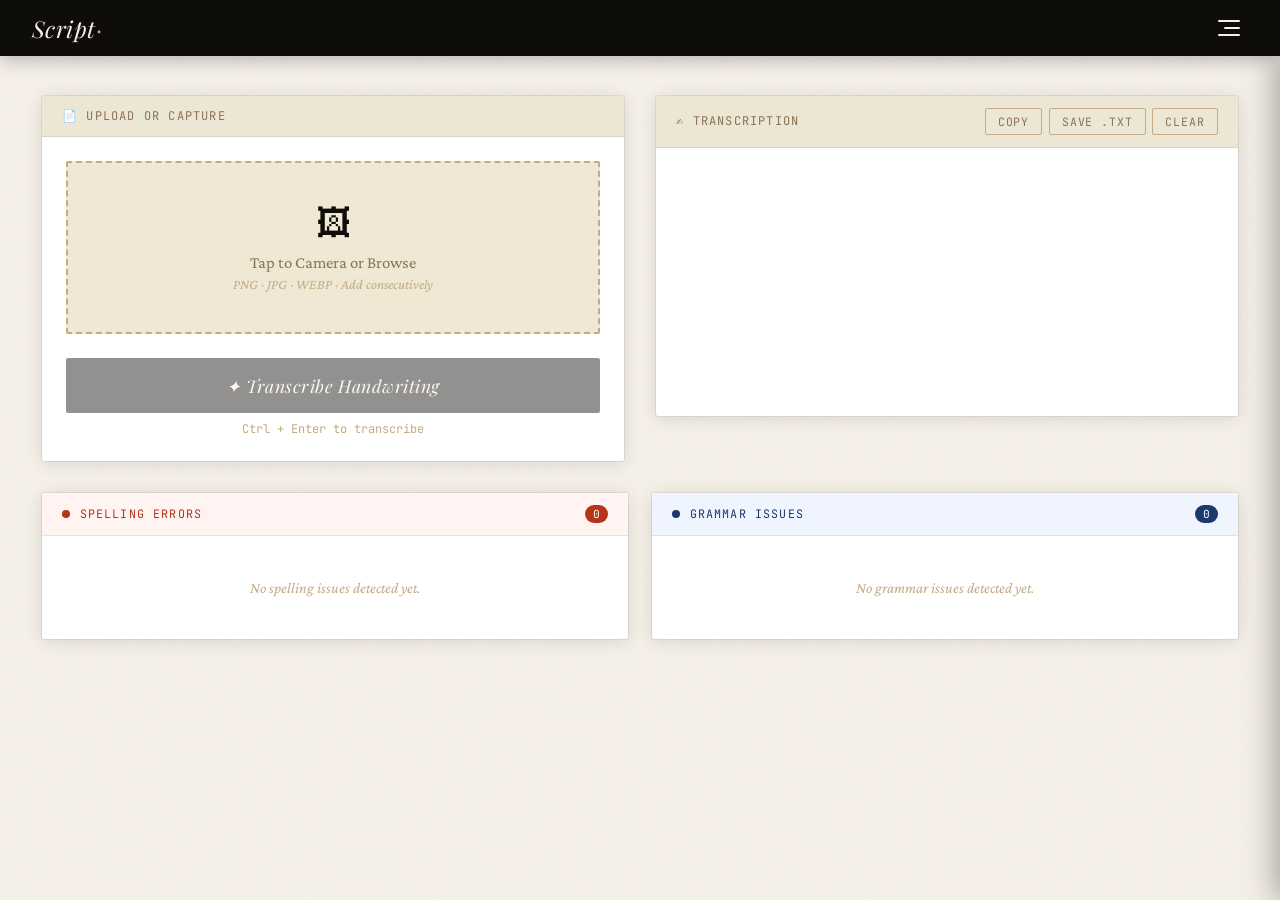
==== index.html @ 45ab7594 "caemme multiple" ====
<!DOCTYPE html>
<html lang="en">

<head>
  <meta charset="UTF-8">
  <meta name="viewport" content="width=device-width, initial-scale=1.0">
  <title>Script — Handwriting Transcriber</title>
  <link rel="preconnect" href="https://fonts.googleapis.com">
  <link
    href="https://fonts.googleapis.com/css2?family=Playfair+Display:ital,wght@0,400;0,700;1,400&family=Crimson+Pro:ital,wght@0,300;0,400;0,600;1,300;1,400&family=JetBrains+Mono:wght@400;500&display=swap"
    rel="stylesheet">
  <link rel="stylesheet" href="https://cdnjs.cloudflare.com/ajax/libs/cropperjs/1.6.1/cropper.min.css" />
  <style>
    :root {
      --ink: #0f0d0a;
      --paper: #f5f0e8;
      --paper-dark: #ece6d5;
      --sepia: #8b7355;
      --sepia-light: #c4aa85;
      --sepia-faint: #f0e8d5;
      --red-pen: #b5341a;
      --green-pen: #2a6b3f;
      --blue-pen: #1a3a6b;
      --shadow: rgba(15, 13, 10, 0.12);
      --sidebar-w: 380px;
    }

    * {
      margin: 0;
      padding: 0;
      box-sizing: border-box;
    }

    body {
      font-family: 'Crimson Pro', Georgia, serif;
      background: var(--paper);
      color: var(--ink);
      min-height: 100vh;
      overflow-x: hidden;
    }

    body::before {
      content: '';
      position: fixed;
      inset: 0;
      background-image: url("data:image/svg+xml,%3Csvg viewBox='0 0 200 200' xmlns='http://www.w3.org/2000/svg'%3E%3Cfilter id='n'%3E%3CfeTurbulence type='fractalNoise' baseFrequency='0.85' numOctaves='4' stitchTiles='stitch'/%3E%3C/filter%3E%3Crect width='100%25' height='100%25' filter='url(%23n)' opacity='0.035'/%3E%3C/svg%3E");
      pointer-events: none;
      z-index: 0;
      opacity: 0.7;
    }

    /* HEADER */
    header {
      position: sticky;
      top: 0;
      z-index: 100;
      background: var(--ink);
      color: var(--paper);
      padding: 0 2rem;
      height: 56px;
      display: flex;
      align-items: center;
      justify-content: space-between;
      box-shadow: 0 2px 20px rgba(0, 0, 0, 0.3);
    }

    .logo {
      font-family: 'Playfair Display', serif;
      font-size: 1.45rem;
      letter-spacing: 0.02em;
      font-style: italic;
    }

    .logo span {
      color: var(--sepia-light);
      font-style: normal;
    }

    #menu-btn {
      background: none;
      border: none;
      cursor: pointer;
      padding: 8px;
      display: flex;
      flex-direction: column;
      gap: 5px;
      align-items: flex-end;
    }

    #menu-btn span {
      display: block;
      height: 2px;
      background: var(--paper);
      transition: all 0.3s ease;
      border-radius: 2px;
    }

    #menu-btn span:nth-child(1) {
      width: 22px;
    }

    #menu-btn span:nth-child(2) {
      width: 16px;
    }

    #menu-btn span:nth-child(3) {
      width: 22px;
    }

    #menu-btn:hover span {
      background: var(--sepia-light);
    }

    #menu-btn.open span:nth-child(1) {
      transform: translateY(7px) rotate(45deg);
      width: 22px;
    }

    #menu-btn.open span:nth-child(2) {
      opacity: 0;
      transform: scaleX(0);
    }

    #menu-btn.open span:nth-child(3) {
      transform: translateY(-7px) rotate(-45deg);
    }

    /* SETTINGS PANEL */
    #settings-panel {
      position: fixed;
      top: 56px;
      right: 0;
      width: var(--sidebar-w);
      height: calc(100vh - 56px);
      background: var(--ink);
      color: var(--paper);
      transform: translateX(100%);
      transition: transform 0.35s cubic-bezier(0.16, 1, 0.3, 1);
      z-index: 99;
      overflow-y: auto;
      padding: 2rem;
      box-shadow: -4px 0 30px rgba(0, 0, 0, 0.35);
    }

    #settings-panel.open {
      transform: translateX(0);
    }

    .settings-title {
      font-family: 'Playfair Display', serif;
      font-size: 1.25rem;
      margin-bottom: 2rem;
      border-bottom: 1px solid #333;
      padding-bottom: 1rem;
      color: var(--sepia-light);
      letter-spacing: 0.03em;
    }

    .setting-group {
      margin-bottom: 1.8rem;
    }

    .setting-label {
      font-size: 0.75rem;
      text-transform: uppercase;
      letter-spacing: 0.12em;
      color: var(--sepia-light);
      margin-bottom: 0.5rem;
      display: block;
      font-family: 'JetBrains Mono', monospace;
    }

    .setting-input,
    .setting-select {
      width: 100%;
      background: #1c1a16;
      border: 1px solid #3a3530;
      color: var(--paper);
      padding: 0.7rem 0.9rem;
      border-radius: 4px;
      outline: none;
      transition: border-color 0.2s;
    }

    .setting-input {
      font-family: 'JetBrains Mono', monospace;
      font-size: 0.82rem;
    }

    .setting-select {
      font-family: 'Crimson Pro', serif;
      font-size: 1rem;
      cursor: pointer;
      appearance: none;
      background-image: url("data:image/svg+xml,%3Csvg xmlns='http://www.w3.org/2000/svg' width='12' height='8' viewBox='0 0 12 8'%3E%3Cpath d='M1 1l5 5 5-5' stroke='%23c4aa85' stroke-width='1.5' fill='none' stroke-linecap='round'/%3E%3C/svg%3E");
      background-repeat: no-repeat;
      background-position: right 12px center;
    }

    .setting-input:focus,
    .setting-select:focus {
      border-color: var(--sepia-light);
    }

    .api-key-wrap {
      position: relative;
    }

    .eye-btn {
      position: absolute;
      right: 10px;
      top: 50%;
      transform: translateY(-50%);
      background: none;
      border: none;
      cursor: pointer;
      color: var(--sepia-light);
      font-size: 0.88rem;
      line-height: 1;
    }

    .toggle-row {
      display: flex;
      align-items: center;
      justify-content: space-between;
      margin-bottom: 0.7rem;
    }

    .toggle-row:last-child {
      margin-bottom: 0;
    }

    .toggle-desc {
      font-size: 0.95rem;
      color: #bbb;
    }

    .toggle {
      position: relative;
      width: 44px;
      height: 24px;
      flex-shrink: 0;
    }

    .toggle input {
      opacity: 0;
      width: 0;
      height: 0;
    }

    .toggle-slider {
      position: absolute;
      inset: 0;
      background: #333;
      border-radius: 24px;
      cursor: pointer;
      transition: background 0.3s;
    }

    .toggle-slider::before {
      content: '';
      position: absolute;
      width: 18px;
      height: 18px;
      background: white;
      border-radius: 50%;
      top: 3px;
      left: 3px;
      transition: transform 0.3s;
    }

    .toggle input:checked+.toggle-slider {
      background: var(--sepia);
    }

    .toggle input:checked+.toggle-slider::before {
      transform: translateX(20px);
    }

    .save-btn {
      width: 100%;
      padding: 0.9rem;
      background: var(--sepia);
      color: var(--paper);
      border: none;
      font-family: 'Playfair Display', serif;
      font-size: 1.05rem;
      cursor: pointer;
      border-radius: 4px;
      transition: all 0.2s;
      margin-top: 1rem;
      letter-spacing: 0.03em;
    }

    .save-btn:hover {
      background: var(--sepia-light);
      color: var(--ink);
    }

    .save-btn:active {
      transform: scale(0.98);
    }

    .settings-divider {
      border: none;
      border-top: 1px solid #2a2825;
      margin: 1.5rem 0;
    }

    .settings-section-label {
      font-family: 'JetBrains Mono', monospace;
      font-size: 0.7rem;
      text-transform: uppercase;
      letter-spacing: 0.14em;
      color: #666;
      margin-bottom: 1rem;
    }

    /* OVERLAY */
    #overlay {
      display: none;
      position: fixed;
      inset: 0;
      background: rgba(0, 0, 0, 0.35);
      z-index: 98;
      backdrop-filter: blur(2px);
    }

    #overlay.show {
      display: block;
    }

    /* MAIN */
    main {
      max-width: 1260px;
      margin: 0 auto;
      padding: 2.5rem 2rem;
      position: relative;
      z-index: 1;
    }

    .app-grid {
      display: grid;
      grid-template-columns: 1fr 1fr;
      gap: 2rem;
    }

    @media (max-width: 860px) {
      .app-grid {
        grid-template-columns: 1fr;
      }
    }

    /* PANEL */
    .panel {
      background: white;
      border-radius: 2px;
      box-shadow: 0 2px 18px var(--shadow), 0 0 0 1px rgba(0, 0, 0, 0.07);
    }

    .panel-head {
      background: var(--paper-dark);
      padding: 0.75rem 1.25rem;
      display: flex;
      align-items: center;
      justify-content: space-between;
      border-bottom: 1px solid rgba(0, 0, 0, 0.08);
      flex-wrap: wrap;
      gap: 0.5rem;
    }

    .panel-title {
      font-family: 'JetBrains Mono', monospace;
      font-size: 0.75rem;
      text-transform: uppercase;
      letter-spacing: 0.1em;
      color: var(--sepia);
    }

    .panel-body {
      padding: 1.5rem;
    }

    /* UPLOAD ZONE */
    .upload-zone {
      border: 2px dashed var(--sepia-light);
      border-radius: 2px;
      padding: 2.5rem 1.5rem;
      text-align: center;
      cursor: pointer;
      transition: all 0.25s;
      background: var(--sepia-faint);
      position: relative;
    }

    .upload-zone:hover,
    .upload-zone.drag-over {
      border-color: var(--sepia);
      background: #e8dfc8;
    }

    .upload-zone input[type="file"] {
      position: absolute;
      inset: 0;
      opacity: 0;
      cursor: pointer;
      width: 100%;
      height: 100%;
    }

    .upload-icon {
      font-size: 2.2rem;
      margin-bottom: 0.6rem;
      display: block;
    }

    .upload-text {
      font-size: 1.05rem;
      color: var(--sepia);
      margin-bottom: 0.25rem;
    }

    .upload-sub {
      font-size: 0.88rem;
      color: var(--sepia-light);
      font-style: italic;
    }

    .or-divider {
      display: flex;
      align-items: center;
      gap: 1rem;
      margin: 1.2rem 0;
      color: var(--sepia-light);
      font-style: italic;
      font-size: 0.95rem;
    }

    .or-divider::before,
    .or-divider::after {
      content: '';
      flex: 1;
      height: 1px;
      background: var(--sepia-light);
      opacity: 0.4;
    }

    #snap-canvas {
      display: none;
    }

    /* PREVIEW GALLERY */
    #preview-gallery {
      display: grid;
      grid-template-columns: repeat(auto-fill, minmax(140px, 1fr));
      gap: 1rem;
      margin-top: 1.2rem;
      display: none;
    }

    #preview-gallery.show {
      display: grid;
    }

    .preview-item {
      position: relative;
      background: var(--sepia-faint);
      border: 1px solid var(--sepia-light);
      border-radius: 4px;
      padding: 4px;
      box-shadow: 0 2px 8px var(--shadow);
      aspect-ratio: 1;
      display: flex;
      align-items: center;
      justify-content: center;
      overflow: hidden;
    }

    .preview-item img {
      width: 100%;
      height: 100%;
      object-fit: cover;
      border-radius: 2px;
    }

    .remove-img-btn {
      position: absolute;
      top: -8px;
      right: -8px;
      width: 24px;
      height: 24px;
      background: var(--red-pen);
      color: white;
      border: none;
      border-radius: 50%;
      cursor: pointer;
      display: flex;
      align-items: center;
      justify-content: center;
      font-size: 14px;
      box-shadow: 0 2px 6px rgba(0, 0, 0, 0.3);
      z-index: 2;
      transition: transform 0.2s;
    }

    .remove-img-btn:hover {
      transform: scale(1.1);
      background: #d44;
    }

    .preview-actions {
      display: flex;
      gap: 0.6rem;
      margin-top: 1rem;
      justify-content: center;
    }

    /* STATUS */
    #status-bar {
      display: none;
      margin-top: 1rem;
      padding: 0.7rem 1rem;
      border-radius: 2px;
      font-family: 'JetBrains Mono', monospace;
      font-size: 0.8rem;
      align-items: center;
      gap: 0.6rem;
    }

    #status-bar.show {
      display: flex;
    }

    #status-bar.error {
      background: #fff0ed;
      color: var(--red-pen);
      border: 1px solid #f5c6bc;
    }

    #status-bar.success {
      background: #edfaf2;
      color: var(--green-pen);
      border: 1px solid #b5dfc5;
    }

    #status-bar.loading {
      background: #faf7f0;
      color: var(--sepia);
      border: 1px solid var(--sepia-light);
    }

    /* TRANSCRIBE BTN */
    .transcribe-btn {
      width: 100%;
      margin-top: 1.5rem;
      padding: 1rem;
      background: var(--ink);
      color: var(--paper);
      border: none;
      font-family: 'Playfair Display', serif;
      font-size: 1.1rem;
      font-style: italic;
      cursor: pointer;
      border-radius: 2px;
      letter-spacing: 0.03em;
      transition: all 0.25s;
      position: relative;
      overflow: hidden;
    }

    .transcribe-btn::before {
      content: '';
      position: absolute;
      inset: 0;
      background: var(--sepia);
      transform: scaleX(0);
      transform-origin: left;
      transition: transform 0.3s ease;
    }

    .transcribe-btn:hover:not(:disabled)::before {
      transform: scaleX(1);
    }

    .transcribe-btn span {
      position: relative;
      z-index: 1;
    }

    .transcribe-btn:disabled {
      opacity: 0.45;
      cursor: not-allowed;
    }

    .shortcut-hint {
      font-size: 0.75rem;
      color: var(--sepia-light);
      text-align: center;
      margin-top: 0.5rem;
      font-family: 'JetBrains Mono', monospace;
      font-style: normal;
    }

    /* SPINNER */
    .spinner {
      display: inline-block;
      width: 15px;
      height: 15px;
      border: 2px solid rgba(255, 255, 255, 0.3);
      border-top-color: white;
      border-radius: 50%;
      animation: spin 0.7s linear infinite;
      vertical-align: middle;
      margin-right: 8px;
    }

    @keyframes spin {
      to {
        transform: rotate(360deg);
      }
    }

    /* OUTPUT */
    .output-toolbar {
      display: flex;
      gap: 0.4rem;
      flex-wrap: wrap;
    }

    .tool-btn {
      padding: 0.3rem 0.75rem;
      background: var(--paper-dark);
      color: var(--sepia);
      border: 1px solid var(--sepia-light);
      border-radius: 2px;
      font-family: 'JetBrains Mono', monospace;
      font-size: 0.72rem;
      cursor: pointer;
      transition: all 0.2s;
      text-transform: uppercase;
      letter-spacing: 0.08em;
    }

    .tool-btn:hover {
      background: var(--ink);
      color: var(--paper);
      border-color: var(--ink);
    }

    #transcription-out {
      min-height: 220px;
      font-family: Arial, sans-serif;
      font-size: 0.97rem;
      line-height: 1.6;
      color: #111;
      outline: none;
      border: 1px solid transparent;
      padding: 0.5rem;
      border-radius: 2px;
      transition: border-color 0.2s;
    }

    #transcription-out:focus {
      border-color: var(--sepia-light);
    }

    #transcription-out:empty::before {
      content: attr(data-placeholder);
      color: #aaa;
      font-style: italic;
      pointer-events: none;
      font-family: Arial, sans-serif;
    }

    #transcription-out p {
      margin: 0 0 1em 0;
      font-family: Arial, sans-serif;
      font-size: 0.97rem;
      line-height: 1.6;
      color: #111;
    }

    #transcription-out p:last-child {
      margin-bottom: 0;
    }

    /* ANALYSIS */
    .analysis-grid {
      display: grid;
      grid-template-columns: 1fr 1fr;
      gap: 1.5rem;
      margin-top: 2rem;
    }

    @media (max-width: 700px) {
      .analysis-grid {
        grid-template-columns: 1fr;
      }
    }

    .analysis-panel {
      background: white;
      border-radius: 2px;
      box-shadow: 0 2px 18px var(--shadow), 0 0 0 1px rgba(0, 0, 0, 0.07);
    }

    .analysis-head {
      padding: 0.75rem 1.25rem;
      display: flex;
      align-items: center;
      gap: 0.6rem;
      border-bottom: 1px solid rgba(0, 0, 0, 0.08);
    }

    .analysis-head.spelling {
      background: #fff4f2;
    }

    .analysis-head.grammar {
      background: #f0f4ff;
    }

    .analysis-dot {
      width: 8px;
      height: 8px;
      border-radius: 50%;
      flex-shrink: 0;
    }

    .spelling .analysis-dot {
      background: var(--red-pen);
    }

    .grammar .analysis-dot {
      background: var(--blue-pen);
    }

    .analysis-head-title {
      font-family: 'JetBrains Mono', monospace;
      font-size: 0.73rem;
      text-transform: uppercase;
      letter-spacing: 0.1em;
    }

    .spelling .analysis-head-title {
      color: var(--red-pen);
    }

    .grammar .analysis-head-title {
      color: var(--blue-pen);
    }

    .issue-count {
      margin-left: auto;
      font-family: 'JetBrains Mono', monospace;
      font-size: 0.7rem;
      padding: 2px 8px;
      border-radius: 20px;
    }

    .spelling .issue-count {
      background: var(--red-pen);
      color: white;
    }

    .grammar .issue-count {
      background: var(--blue-pen);
      color: white;
    }

    .analysis-body {
      padding: 1.2rem;
      min-height: 100px;
      max-height: 420px;
      overflow-y: auto;
    }

    .analysis-empty {
      font-style: italic;
      color: var(--sepia-light);
      font-size: 0.95rem;
      text-align: center;
      padding: 1.5rem 0;
    }

    .issue-item {
      padding: 0.85rem;
      margin-bottom: 0.7rem;
      border-radius: 2px;
      border-left: 3px solid;
      animation: fadeSlide 0.3s ease forwards;
      opacity: 0;
    }

    @keyframes fadeSlide {
      from {
        opacity: 0;
        transform: translateY(5px);
      }

      to {
        opacity: 1;
        transform: translateY(0);
      }
    }

    .issue-item:last-child {
      margin-bottom: 0;
    }

    .issue-item.spelling {
      background: #fff8f6;
      border-color: var(--red-pen);
    }

    .issue-item.grammar {
      background: #f4f8ff;
      border-color: var(--blue-pen);
    }

    .issue-word {
      font-family: 'JetBrains Mono', monospace;
      font-size: 0.84rem;
      margin-bottom: 0.35rem;
      display: flex;
      align-items: center;
      gap: 0.5rem;
      flex-wrap: wrap;
    }

    .wrong {
      text-decoration: line-through;
      color: var(--red-pen);
    }

    .right {
      color: var(--green-pen);
      font-weight: 600;
    }

    .arrow {
      color: var(--sepia-light);
    }

    .issue-explain {
      font-size: 0.9rem;
      color: #555;
      line-height: 1.55;
      font-style: italic;
    }

    /* SCROLLBAR */
    ::-webkit-scrollbar {
      width: 6px;
    }

    ::-webkit-scrollbar-track {
      background: var(--paper-dark);
    }

    ::-webkit-scrollbar-thumb {
      background: var(--sepia-light);
      border-radius: 3px;
    }

    /* CAM / MODALS / CROP */
    .cam-btn {
      width: 100%;
      padding: 0.9rem;
      background: var(--paper-dark);
      color: var(--ink);
      border: 1px solid var(--sepia-light);
      font-family: 'JetBrains Mono', monospace;
      font-size: 0.9rem;
      cursor: pointer;
      border-radius: 4px;
      transition: all 0.2s;
      display: flex;
      align-items: center;
      justify-content: center;
      gap: 0.5rem;
    }

    .cam-btn:hover {
      background: var(--sepia-faint);
    }

    .cam-btn.secondary {
      width: auto;
      padding: 0.5rem 1rem;
      font-size: 0.8rem;
      margin-top: 0;
    }

    .modal {
      display: none;
      position: fixed;
      inset: 0;
      background: rgba(0, 0, 0, 0.8);
      z-index: 1000;
      align-items: center;
      justify-content: center;
      padding: 2rem;
    }

    .modal.show {
      display: flex;
    }

    .modal-content {
      background: var(--paper);
      padding: 1.5rem;
      border-radius: 4px;
      max-width: 90vw;
      max-height: 90vh;
      display: flex;
      flex-direction: column;
      gap: 1rem;
      box-shadow: 0 10px 40px rgba(0,0,0,0.5);
    }

    .modal-head {
      font-family: 'Playfair Display', serif;
      font-size: 1.2rem;
      color: var(--ink);
    }

    .crop-container {
      max-width: 80vw;
      max-height: 60vh;
      background: var(--sepia-faint);
      display: flex;
      align-items: center;
      justify-content: center;
      overflow: hidden;
    }

    .crop-container img {
      max-width: 100%;
      max-height: 100%;
    }

    .modal-actions {
      display: flex;
      gap: 1rem;
      justify-content: flex-end;
      margin-top: 0.5rem;
    }

    .crop-btn-overlay {
      position: absolute;
      bottom: 4px;
      right: 4px;
      width: 28px;
      height: 28px;
      background: rgba(0, 0, 0, 0.6);
      color: white;
      border: none;
      border-radius: 4px;
      cursor: pointer;
      display: flex;
      align-items: center;
      justify-content: center;
      font-size: 14px;
      z-index: 2;
      transition: background 0.2s;
    }

    .crop-btn-overlay:hover {
      background: var(--sepia);
    }
  </style>
</head>

<body>

  <header>
    <div class="logo">Script<span>·</span></div>
    <button id="menu-btn" aria-label="Settings">
      <span></span><span></span><span></span>
    </button>
  </header>

  <div id="overlay"></div>

  <!-- SETTINGS PANEL -->
  <div id="settings-panel">
    <div class="settings-title">⚙ Settings</div>

    <div class="settings-section-label">API Configuration</div>

    <div class="setting-group">
      <label class="setting-label">Gemini API Key</label>
      <div class="api-key-wrap">
        <input type="password" id="api-key-input" class="setting-input" placeholder="AIzaSy...">
        <button class="eye-btn" id="toggle-key-vis" title="Show/Hide key">👁</button>
      </div>
    </div>

    <div class="setting-group">
      <label class="setting-label">Gemini Model</label>
      <select id="model-select" class="setting-select">
        <option value="gemini-3.1-pro-preview">gemini-3.1-pro-preview (Newest & Best Reasoning)</option>
        <option value="gemini-3-pro-preview">gemini-3-pro-preview (High Quality)</option>
        <option value="gemini-3-flash-preview">gemini-3-flash-preview (Recommended - Balanced)</option>
        <option value="gemini-2.5-pro">gemini-2.5-pro (Stable High Quality)</option>
        <option value="gemini-2.5-flash">gemini-2.5-flash (Stable Fast)</option>
        <option value="gemini-2.5-flash-lite">gemini-2.5-flash-lite (Fastest & Cost-Efficient)</option>
      </select>
    </div>

    <hr class="settings-divider">
    <div class="settings-section-label">Transcription Options</div>

    <div class="setting-group">
      <label class="setting-label">Language</label>
      <select id="lang-select" class="setting-select">
        <option value="auto">Auto Detect</option>
        <option value="English">English</option>
        <option value="Bengali">Bengali (বাংলা)</option>
        <option value="Arabic">Arabic (العربية)</option>
        <option value="Hindi">Hindi (हिन्दी)</option>
        <option value="French">French</option>
        <option value="Spanish">Spanish</option>
        <option value="Urdu">Urdu (اردو)</option>
      </select>
    </div>

    <div class="setting-group">
      <div class="toggle-row">
        <span class="toggle-desc">Fix spelling in output</span>
        <label class="toggle"><input type="checkbox" id="fix-spelling" checked><span
            class="toggle-slider"></span></label>
      </div>
      <div class="toggle-row">
        <span class="toggle-desc">Fix grammar in output</span>
        <label class="toggle"><input type="checkbox" id="fix-grammar" checked><span
            class="toggle-slider"></span></label>
      </div>
      <div class="toggle-row">
        <span class="toggle-desc">Preserve paragraphs</span>
        <label class="toggle"><input type="checkbox" id="keep-paragraphs" checked><span
            class="toggle-slider"></span></label>
      </div>
      <div class="toggle-row">
        <span class="toggle-desc">Show analysis panels</span>
        <label class="toggle"><input type="checkbox" id="show-analysis" checked><span
            class="toggle-slider"></span></label>
      </div>
    </div>

    <hr class="settings-divider">
    <div class="settings-section-label">Image Enhancement</div>

    <div class="setting-group">
      <label class="setting-label">Pre-process Image</label>
      <select id="enhance-select" class="setting-select">
        <option value="none">None (send as-is)</option>
        <option value="contrast">Boost Contrast</option>
        <option value="grayscale">Grayscale</option>
        <option value="sharpen">Grayscale + Sharpen</option>
      </select>
    </div>

    <button class="save-btn" id="save-settings">Save Settings</button>
  </div>

  <!-- MAIN -->
  <main>
    <div class="app-grid">

      <!-- LEFT: Input -->
      <div>
        <div class="panel">
          <div class="panel-head">
            <span class="panel-title">📄 Upload or Capture</span>
          </div>
          <div class="panel-body">

            <div class="upload-zone" id="drop-zone">
              <input type="file" id="file-input" accept="image/*">
              <span class="upload-icon">🖼</span>
              <div class="upload-text">Tap to Camera or Browse</div>
              <div class="upload-sub">PNG · JPG · WEBP · Add consecutively</div>
            </div>

            <div id="preview-gallery"></div>
            <div id="preview-actions-wrap" style="display: none;">
              <div class="preview-actions">
                <button class="cam-btn secondary" id="clear-all-btn">✕ Clear All</button>
              </div>
            </div>

            <div id="status-bar"></div>

            <button class="transcribe-btn" id="transcribe-btn" disabled>
              <span id="transcribe-label">✦ Transcribe Handwriting</span>
            </button>
            <div class="shortcut-hint">Ctrl + Enter to transcribe</div>
          </div>
        </div>
      </div>

      <!-- RIGHT: Output -->
      <div>
        <div class="panel">
          <div class="panel-head">
            <span class="panel-title">✍ Transcription</span>
            <div class="output-toolbar">
              <button class="tool-btn" id="copy-btn">Copy</button>
              <button class="tool-btn" id="download-btn">Save .txt</button>
              <button class="tool-btn" id="clear-out-btn">Clear</button>
            </div>
          </div>
          <div class="panel-body">
            <div id="transcription-out" contenteditable="true"
              data-placeholder="Your transcribed text will appear here, with paragraphs preserved as written…">
            </div>
          </div>
        </div>
      </div>

    </div>

    <!-- Analysis Row -->
    <div class="analysis-grid" id="analysis-section">
      <div class="analysis-panel">
        <div class="analysis-head spelling">
          <div class="analysis-dot"></div>
          <span class="analysis-head-title">Spelling Errors</span>
          <span class="issue-count" id="spell-count">0</span>
        </div>
        <div class="analysis-body" id="spell-body">
          <div class="analysis-empty">No spelling issues detected yet.</div>
        </div>
      </div>

      <div class="analysis-panel">
        <div class="analysis-head grammar">
          <div class="analysis-dot"></div>
          <span class="analysis-head-title">Grammar Issues</span>
          <span class="issue-count" id="grammar-count">0</span>
        </div>
        <div class="analysis-body" id="grammar-body">
          <div class="analysis-empty">No grammar issues detected yet.</div>
        </div>
      </div>
    </div>
    </div>
  </main>

  <!-- MODALS -->
  <div id="crop-modal" class="modal">
    <div class="modal-content">
      <div class="modal-head">Crop Image</div>
      <div class="crop-container">
        <img id="crop-image" src="" alt="Crop Area">
      </div>
      <div class="modal-actions">
        <button id="save-crop-btn" class="cam-btn" style="background:var(--sepia);color:var(--paper)">Save Crop</button>
        <button id="close-crop-btn" class="cam-btn secondary">Cancel</button>
      </div>
    </div>
  </div>

  <script src="https://cdnjs.cloudflare.com/ajax/libs/cropperjs/1.6.1/cropper.min.js"></script>

  <script>
    // ══ STATE ══
    let imageItems = []; // Array of { id, dataURL, mimeType }
    let settings = {
      apiKey: '', model: 'gemini-2.0-flash', lang: 'auto',
      fixSpelling: true, fixGrammar: true, keepParagraphs: true, showAnalysis: true, enhance: 'none'
    };

    // ══ LOAD / SAVE SETTINGS ══
    // ... (loadSettings and saveSettings remain similar)
    function loadSettings() {
      try {
        const s = JSON.parse(localStorage.getItem('script_v2') || '{}');
        settings = { ...settings, ...s };
      } catch (e) { }
      document.getElementById('api-key-input').value = settings.apiKey;
      document.getElementById('model-select').value = settings.model;
      document.getElementById('lang-select').value = settings.lang;
      document.getElementById('fix-spelling').checked = settings.fixSpelling;
      document.getElementById('fix-grammar').checked = settings.fixGrammar;
      document.getElementById('keep-paragraphs').checked = settings.keepParagraphs;
      document.getElementById('show-analysis').checked = settings.showAnalysis;
      document.getElementById('enhance-select').value = settings.enhance;
      document.getElementById('analysis-section').style.display = settings.showAnalysis ? '' : 'none';
    }
    loadSettings();

    document.getElementById('save-settings').addEventListener('click', () => {
      settings.apiKey = document.getElementById('api-key-input').value.trim();
      settings.model = document.getElementById('model-select').value;
      settings.lang = document.getElementById('lang-select').value;
      settings.fixSpelling = document.getElementById('fix-spelling').checked;
      settings.fixGrammar = document.getElementById('fix-grammar').checked;
      settings.keepParagraphs = document.getElementById('keep-paragraphs').checked;
      settings.showAnalysis = document.getElementById('show-analysis').checked;
      settings.enhance = document.getElementById('enhance-select').value;
      localStorage.setItem('script_v2', JSON.stringify(settings));
      document.getElementById('analysis-section').style.display = settings.showAnalysis ? '' : 'none';
      closeSettings();
      showStatus('✓ Settings saved successfully.', 'success');
    });

    // ══ HAMBURGER ══
    const menuBtn = document.getElementById('menu-btn');
    const panel = document.getElementById('settings-panel');
    const overlay = document.getElementById('overlay');
    menuBtn.addEventListener('click', () => panel.classList.contains('open') ? closeSettings() : openSettings());
    overlay.addEventListener('click', closeSettings);
    function openSettings() { panel.classList.add('open'); menuBtn.classList.add('open'); overlay.classList.add('show'); }
    function closeSettings() { panel.classList.remove('open'); menuBtn.classList.remove('open'); overlay.classList.remove('show'); }

    document.getElementById('toggle-key-vis').addEventListener('click', () => {
      const inp = document.getElementById('api-key-input');
      inp.type = inp.type === 'password' ? 'text' : 'password';
    });

    // ══ IMAGE HANDLING ══
    const fileInput = document.getElementById('file-input');
    const dropZone = document.getElementById('drop-zone');

    fileInput.addEventListener('change', async e => {
      if (e.target.files.length) {
        const files = Array.from(e.target.files);
        for (const file of files) {
          await loadFile(file);
        }
        fileInput.value = ''; // Reset to allow same file again if needed
      }
    });

    dropZone.addEventListener('dragover', e => { e.preventDefault(); dropZone.classList.add('drag-over'); });
    dropZone.addEventListener('dragleave', () => dropZone.classList.remove('drag-over'));
    dropZone.addEventListener('drop', async e => {
      e.preventDefault(); dropZone.classList.remove('drag-over');
      if (e.dataTransfer.files.length) {
        const files = Array.from(e.dataTransfer.files);
        for (const file of files) {
          await loadFile(file);
        }
      }
    });

    function loadFile(file) {
      return new Promise((resolve) => {
        if (!file.type.startsWith('image/')) {
          showStatus(`Skipped "${file.name}" — not an image.`, 'error');
          resolve();
          return;
        }
        const reader = new FileReader();
        reader.onload = async e => {
          await processAndAdd(e.target.result, file.type);
          resolve();
        };
        reader.readAsDataURL(file);
      });
    }

    async function processAndAdd(dataURL, mimeType) {
      if (settings.enhance !== 'none') {
        const enhanced = await applyEnhancement(dataURL, settings.enhance);
        addImage(enhanced, mimeType);
      } else {
        addImage(dataURL, mimeType);
      }
    }

    function addImage(dataURL, mimeType) {
      const id = Date.now() + Math.random().toString(36).substr(2, 9);
      imageItems.push({ id, dataURL, mimeType });
      renderGallery();
      clearStatus();
    }

    function renderGallery() {
      const gallery = document.getElementById('preview-gallery');
      const actions = document.getElementById('preview-actions-wrap');
      const btn = document.getElementById('transcribe-btn');

      gallery.innerHTML = '';

      if (imageItems.length === 0) {
        gallery.classList.remove('show');
        actions.style.display = 'none';
        btn.disabled = true;
        return;
      }

      gallery.classList.add('show');
      actions.style.display = 'block';
      btn.disabled = false;

      imageItems.forEach((item, index) => {
        const div = document.createElement('div');
        div.className = 'preview-item';
        div.innerHTML = `
          <img src="${item.dataURL}" alt="Preview">
          <div style="position: absolute; bottom: 4px; left: 4px; background: rgba(0,0,0,0.6); color: white; padding: 2px 6px; border-radius: 2px; font-size: 0.7rem; font-family: 'JetBrains Mono', monospace;">Page ${index + 1}</div>
          <button class="crop-btn-overlay" onclick="openCrop('${item.id}')" title="Crop">✂</button>
          <button class="remove-img-btn" onclick="removeImage('${item.id}')" title="Remove">&times;</button>
        `;
        gallery.appendChild(div);
      });
    }

    window.removeImage = function (id) {
      imageItems = imageItems.filter(item => item.id !== id);
      renderGallery();
    };

    document.getElementById('clear-all-btn').addEventListener('click', () => {
      imageItems = [];
      renderGallery();
      clearStatus();
    });

    // ══ CROP STATE ══
    let cropper = null;
    let currentCropId = null;

    // ══ CROP IMAGE ══
    const cropModal = document.getElementById('crop-modal');
    const cropImage = document.getElementById('crop-image');

    window.openCrop = function(id) {
      const item = imageItems.find(img => img.id === id);
      if (!item) return;
      currentCropId = id;
      cropImage.src = item.dataURL;
      cropModal.classList.add('show');
      
      if (cropper) {
        cropper.destroy();
      }
      cropper = new Cropper(cropImage, {
        viewMode: 1,
        autoCropArea: 1,
        background: false,
      });
    };

    function closeCrop() {
      cropModal.classList.remove('show');
      if (cropper) {
        cropper.destroy();
        cropper = null;
      }
      currentCropId = null;
    }

    document.getElementById('close-crop-btn').addEventListener('click', closeCrop);

    document.getElementById('save-crop-btn').addEventListener('click', () => {
      if (!cropper || !currentCropId) return;
      const croppedCanvas = cropper.getCroppedCanvas();
      const croppedDataUrl = croppedCanvas.toDataURL('image/jpeg', 0.92);
      
      const idx = imageItems.findIndex(img => img.id === currentCropId);
      if (idx !== -1) {
        imageItems[idx].dataURL = croppedDataUrl;
        imageItems[idx].mimeType = 'image/jpeg';
        renderGallery();
      }
      closeCrop();
    });

    // ══ ENHANCE ══
    function applyEnhancement(dataURL, mode) {
      return new Promise((resolve) => {
        const img = new Image();
        img.onload = () => {
          const c = document.createElement('canvas');
          c.width = img.width; c.height = img.height;
          const ctx = c.getContext('2d');
          ctx.drawImage(img, 0, 0);
          const id = ctx.getImageData(0, 0, c.width, c.height);
          const d = id.data;
          for (let i = 0; i < d.length; i += 4) {
            if (mode === 'grayscale' || mode === 'sharpen') {
              const g = 0.299 * d[i] + 0.587 * d[i + 1] + 0.114 * d[i + 2];
              d[i] = d[i + 1] = d[i + 2] = g;
            }
            if (mode === 'contrast') {
              const f = 1.45;
              d[i] = clamp(f * (d[i] - 128) + 128);
              d[i + 1] = clamp(f * (d[i + 1] - 128) + 128);
              d[i + 2] = clamp(f * (d[i + 2] - 128) + 128);
            }
          }
          ctx.putImageData(id, 0, 0);
          resolve(c.toDataURL('image/jpeg', 0.92));
        };
        img.src = dataURL;
      });
    }
    const clamp = v => Math.min(255, Math.max(0, v));

    // ══ TRANSCRIBE ══
    document.getElementById('transcribe-btn').addEventListener('click', transcribe);

    async function transcribe() {
      if (imageItems.length === 0) { showStatus('Please select or capture at least one image first.', 'error'); return; }
      if (!settings.apiKey) {
        showStatus('API key missing — open Settings (☰) and paste your Gemini API key.', 'error');
        openSettings(); return;
      }

      const btn = document.getElementById('transcribe-btn');
      const label = document.getElementById('transcribe-label');
      btn.disabled = true;
      label.innerHTML = '<span class="spinner"></span>Transcribing…';

      const batchSize = 3;
      const totalImages = imageItems.length;
      const batches = [];
      for (let i = 0; i < totalImages; i += batchSize) {
        batches.push(imageItems.slice(i, i + batchSize));
      }

      const finalResult = {
        original: '',
        corrected: '',
        spelling_errors: [],
        grammar_issues: []
      };

      try {
        for (let i = 0; i < batches.length; i++) {
          const currentBatchIndices = Array.from({ length: batches[i].length }, (_, k) => i * batchSize + k + 1);
          showStatus(`Transcribing batch ${i + 1} of ${batches.length} (Pages ${currentBatchIndices.join(', ')})...`, 'loading');

          const imageParts = batches[i].map(item => ({
            inline_data: {
              mime_type: item.mimeType,
              data: item.dataURL.split(',')[1]
            }
          }));

          const langNote = settings.lang === 'auto' ? 'Detect the language automatically.' : `The text is written in ${settings.lang}.`;
          const paraNote = settings.keepParagraphs
            ? 'Preserve the exact paragraph structure — each new paragraph in the handwriting must become a new paragraph in output, separated by \\n\\n.'
            : 'Transcribe as a single continuous block of text.';
          const spellNote = settings.fixSpelling
            ? 'In the "corrected" field, fix every spelling mistake. In "spelling_errors" list each error.'
            : 'Do not alter the original spelling — leave "corrected" the same as "original" and set "spelling_errors" to [].';
          const grammarNote = settings.fixGrammar
            ? 'Identify every grammatical error in the transcription and provide suggestions in "grammar_issues". Also apply these grammar fixes to the "corrected" field.'
            : 'Do not identify or fix grammatical errors. Set "grammar_issues" to [].';

          const prompt = `You are an expert handwriting OCR and proofreading assistant.

I have provided ${batches[i].length} image(s) containing handwritten text. They are provided in sequential order. 
These are pages ${currentBatchIndices.join(', ')} of a larger document.

Carefully read the handwritten text in ALL ${batches[i].length} provided images and do the following:

1. TRANSCRIPTION: Transcribe every word exactly as written. IMPORTANT: Transcribe all images in the order they are provided. Do not skip any image. Combine the transcription for this batch into a single unified text. ${langNote}
2. PARAGRAPHS: ${paraNote}
3. SPELLING: ${spellNote}
4. GRAMMAR: ${grammarNote}

Return the result as a JSON object matching the requested schema.`;

          const resp = await fetch(
            `https://generativelanguage.googleapis.com/v1beta/models/${settings.model}:generateContent?key=${settings.apiKey}`,
            {
              method: 'POST',
              headers: { 'Content-Type': 'application/json' },
              body: JSON.stringify({
                contents: [{
                  parts: [
                    ...imageParts,
                    { text: prompt }
                  ]
                }],
                generationConfig: {
                  temperature: 0.1,
                  maxOutputTokens: 8192,
                  response_mime_type: "application/json",
                  response_schema: {
                    type: "OBJECT",
                    properties: {
                      original: { type: "STRING" },
                      corrected: { type: "STRING" },
                      spelling_errors: {
                        type: "ARRAY",
                        items: {
                          type: "OBJECT",
                          properties: {
                            wrong: { type: "STRING" },
                            correct: { type: "STRING" },
                            note: { type: "STRING" }
                          },
                          required: ["wrong", "correct", "note"]
                        }
                      },
                      grammar_issues: {
                        type: "ARRAY",
                        items: {
                          type: "OBJECT",
                          properties: {
                            original: { type: "STRING" },
                            corrected: { type: "STRING" },
                            explanation: { type: "STRING" }
                          },
                          required: ["original", "corrected", "explanation"]
                        }
                      }
                    },
                    required: ["original", "corrected", "spelling_errors", "grammar_issues"]
                  }
                }
              })
            }
          );

          if (!resp.ok) {
            const err = await resp.json().catch(() => ({}));
            const msg = err.error?.message || `HTTP ${resp.status}`;
            throw new Error(`Batch ${i + 1} failed: ${msg}`);
          }

          const data = await resp.json();
          const raw = data.candidates?.[0]?.content?.parts?.[0]?.text;
          if (!raw) throw new Error(`Gemini returned an empty response for batch ${i + 1}.`);

          let result;
          try {
            result = JSON.parse(raw);
          } catch (e) {
            console.error("Parse error on raw text:", raw);
            throw new Error(`Could not parse AI response for batch ${i + 1}. JSON mode was active but parsing failed.`);
          }

          // Merge results
          finalResult.original += (finalResult.original ? '\n\n' : '') + result.original;
          finalResult.corrected += (finalResult.corrected ? '\n\n' : '') + result.corrected;
          if (result.spelling_errors) finalResult.spelling_errors.push(...result.spelling_errors);
          if (result.grammar_issues) finalResult.grammar_issues.push(...result.grammar_issues);
        }

        // ── Render transcription ──
        const displayText = (settings.fixSpelling || settings.fixGrammar) ? (finalResult.corrected || finalResult.original) : finalResult.original;
        const out = document.getElementById('transcription-out');
        out.innerHTML = '';
        const paragraphs = String(displayText).split(/\n\n+/);
        paragraphs.forEach((para, i) => {
          if (!para.trim()) return;
          const p = document.createElement('p');
          p.textContent = para.trim();
          out.appendChild(p);
        });

        // ── Render analysis ──
        if (settings.showAnalysis) {
          renderSpelling(finalResult.spelling_errors || []);
          renderGrammar(finalResult.grammar_issues || []);
        }

        const se = finalResult.spelling_errors.length;
        const gi = finalResult.grammar_issues.length;
        showStatus(`✓ Transcription complete — Total ${totalImages} images processed in ${batches.length} batches. ${se} spelling issues, ${gi} grammar issues found.`, 'success');

      } catch (e) {
        console.error(e);
        showStatus('Error: ' + e.message, 'error');
      } finally {
        btn.disabled = imageItems.length === 0;
        label.innerHTML = '✦ Transcribe Handwriting';
      }
    }

    // ══ ANALYSIS RENDERERS ══
    function renderSpelling(errors) {
      const body = document.getElementById('spell-body');
      const count = document.getElementById('spell-count');
      count.textContent = errors.length;
      if (!errors.length) {
        body.innerHTML = '<div class="analysis-empty">✓ No spelling errors found!</div>'; return;
      }
      body.innerHTML = '';
      errors.forEach((e, i) => {
        const d = document.createElement('div');
        d.className = 'issue-item spelling';
        d.style.animationDelay = (i * 0.055) + 's';
        d.innerHTML = `
      <div class="issue-word">
        <span class="wrong">${esc(e.wrong)}</span>
        <span class="arrow">→</span>
        <span class="right">${esc(e.correct)}</span>
      </div>
      <div class="issue-explain">${esc(e.note || '')}</div>`;
        body.appendChild(d);
      });
    }

    function renderGrammar(issues) {
      const body = document.getElementById('grammar-body');
      const count = document.getElementById('grammar-count');
      count.textContent = issues.length;
      if (!issues.length) {
        body.innerHTML = '<div class="analysis-empty">✓ No grammar issues found!</div>'; return;
      }
      body.innerHTML = '';
      issues.forEach((g, i) => {
        const d = document.createElement('div');
        d.className = 'issue-item grammar';
        d.style.animationDelay = (i * 0.055) + 's';
        d.innerHTML = `
      <div class="issue-word">
        <span class="wrong">${esc(g.original)}</span>
        <span class="arrow">→</span>
        <span class="right">${esc(g.corrected)}</span>
      </div>
      <div class="issue-explain">${esc(g.explanation || '')}</div>`;
        body.appendChild(d);
      });
    }

    function esc(s) {
      return String(s).replace(/&/g, '&amp;').replace(/</g, '&lt;').replace(/>/g, '&gt;');
    }

    // ══ STATUS ══
    function showStatus(msg, type) {
      const bar = document.getElementById('status-bar');
      bar.className = 'show ' + type;
      bar.innerHTML = msg;
    }
    function clearStatus() {
      const bar = document.getElementById('status-bar');
      bar.className = '';
      bar.innerHTML = '';
    }

    // ══ OUTPUT TOOLBAR ══
    document.getElementById('copy-btn').addEventListener('click', () => {
      const txt = document.getElementById('transcription-out').innerText;
      if (!txt.trim()) { showStatus('Nothing to copy.', 'error'); return; }
      navigator.clipboard.writeText(txt)
        .then(() => showStatus('✓ Copied to clipboard!', 'success'))
        .catch(() => showStatus('Copy failed — try manually selecting the text.', 'error'));
    });

    document.getElementById('download-btn').addEventListener('click', () => {
      const txt = document.getElementById('transcription-out').innerText;
      if (!txt.trim()) { showStatus('Nothing to save.', 'error'); return; }
      const a = document.createElement('a');
      a.href = URL.createObjectURL(new Blob([txt], { type: 'text/plain' }));
      a.download = 'transcription_' + new Date().toISOString().slice(0, 10) + '.txt';
      a.click();
      URL.revokeObjectURL(a.href);
    });

    document.getElementById('clear-out-btn').addEventListener('click', () => {
      document.getElementById('transcription-out').innerHTML = '';
      renderSpelling([]); renderGrammar([]);
      clearStatus();
    });

    // ══ KEYBOARD SHORTCUT ══
    document.addEventListener('keydown', e => {
      if ((e.ctrlKey || e.metaKey) && e.key === 'Enter') { e.preventDefault(); transcribe(); }
      if (e.key === 'Escape') closeSettings();
    });
  </script>
</body>

</html>
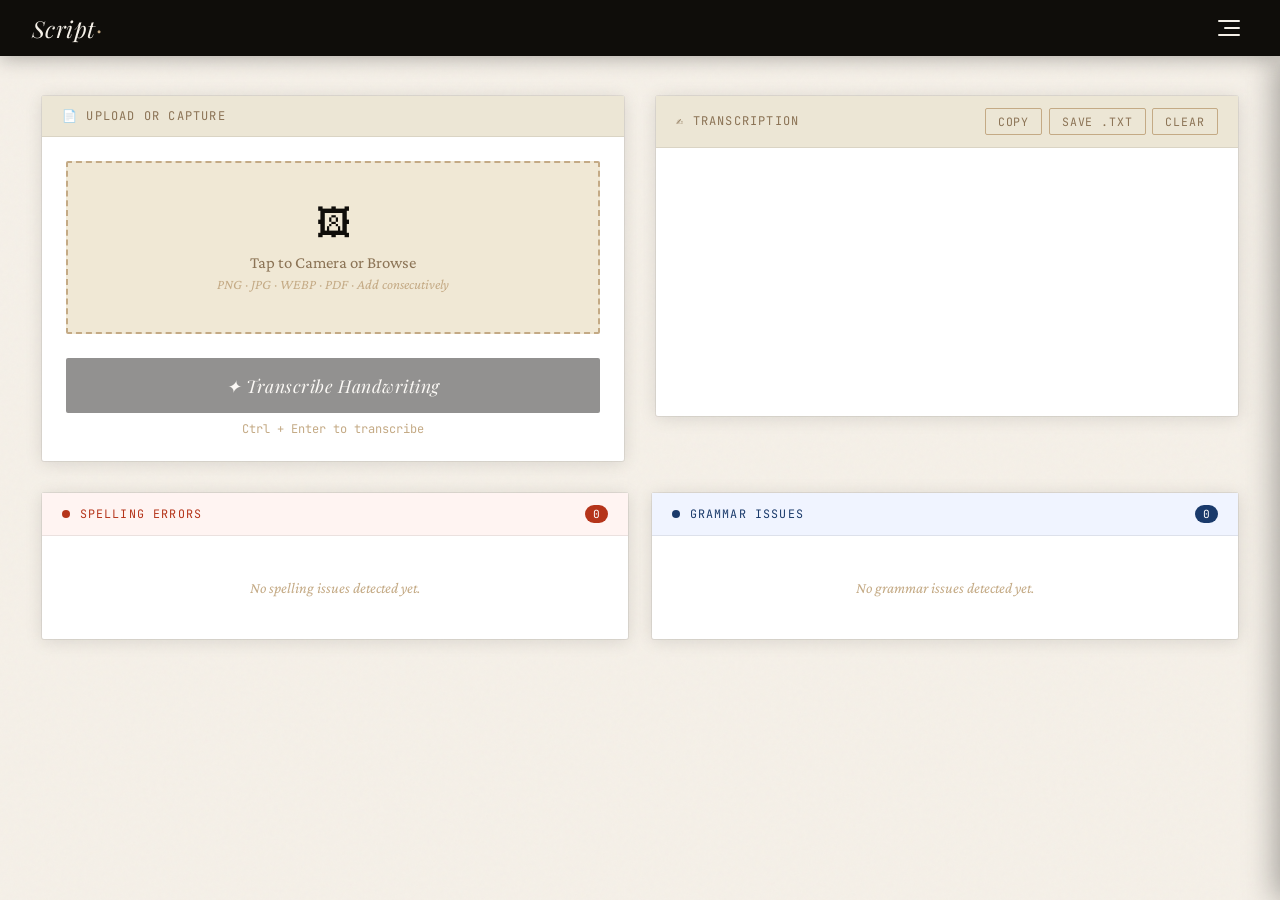
==== commit 2cc145e7: "pdf" ====
--- a/index.html
+++ b/index.html
@@ -1078,10 +1078,10 @@
           <div class="panel-body">
 
             <div class="upload-zone" id="drop-zone">
-              <input type="file" id="file-input" accept="image/*">
+              <input type="file" id="file-input" accept="image/*, application/pdf">
               <span class="upload-icon">🖼</span>
               <div class="upload-text">Tap to Camera or Browse</div>
-              <div class="upload-sub">PNG · JPG · WEBP · Add consecutively</div>
+              <div class="upload-sub">PNG · JPG · WEBP · PDF · Add consecutively</div>
             </div>
 
             <div id="preview-gallery"></div>
@@ -1164,8 +1164,12 @@
   </div>
 
   <script src="https://cdnjs.cloudflare.com/ajax/libs/cropperjs/1.6.1/cropper.min.js"></script>
+  <script src="https://cdnjs.cloudflare.com/ajax/libs/pdf.js/3.11.174/pdf.min.js"></script>
 
   <script>
+    // Initialize PDF.js worker
+    pdfjsLib.GlobalWorkerOptions.workerSrc = 'https://cdnjs.cloudflare.com/ajax/libs/pdf.js/3.11.174/pdf.worker.min.js';
+
     // ══ STATE ══
     let imageItems = []; // Array of { id, dataURL, mimeType }
     let settings = {
@@ -1249,8 +1253,19 @@
 
     function loadFile(file) {
       return new Promise((resolve) => {
+        if (file.type === 'application/pdf') {
+          showStatus(`Processing PDF "${file.name}"...`, 'loading');
+          const reader = new FileReader();
+          reader.onload = async e => {
+            await extractPdfPages(e.target.result);
+            resolve();
+          };
+          reader.readAsArrayBuffer(file);
+          return;
+        }
+
         if (!file.type.startsWith('image/')) {
-          showStatus(`Skipped "${file.name}" — not an image.`, 'error');
+          showStatus(`Skipped "${file.name}" — not an image or PDF.`, 'error');
           resolve();
           return;
         }
@@ -1261,6 +1276,40 @@
         };
         reader.readAsDataURL(file);
       });
+    }
+
+    async function extractPdfPages(arrayBuffer) {
+      try {
+        const pdf = await pdfjsLib.getDocument({ data: arrayBuffer }).promise;
+        for (let i = 1; i <= pdf.numPages; i++) {
+          showStatus(`Extracting PDF page ${i} of ${pdf.numPages}...`, 'loading');
+          const page = await pdf.getPage(i);
+          const scale = 2.0; // High resolution for pure OCR text
+          const viewport = page.getViewport({ scale });
+          
+          const canvas = document.createElement('canvas');
+          const ctx = canvas.getContext('2d');
+          canvas.width = viewport.width;
+          canvas.height = viewport.height;
+          
+          // PDF.js defaults to transparent background; override to white
+          ctx.fillStyle = '#ffffff';
+          ctx.fillRect(0, 0, canvas.width, canvas.height);
+          
+          const renderContext = {
+            canvasContext: ctx,
+            viewport: viewport
+          };
+          
+          await page.render(renderContext).promise;
+          const dataURL = canvas.toDataURL('image/jpeg', 0.95);
+          await processAndAdd(dataURL, 'image/jpeg');
+        }
+        clearStatus();
+      } catch (err) {
+        console.error('Error processing PDF:', err);
+        showStatus('Error processing PDF file.', 'error');
+      }
     }
 
     async function processAndAdd(dataURL, mimeType) {
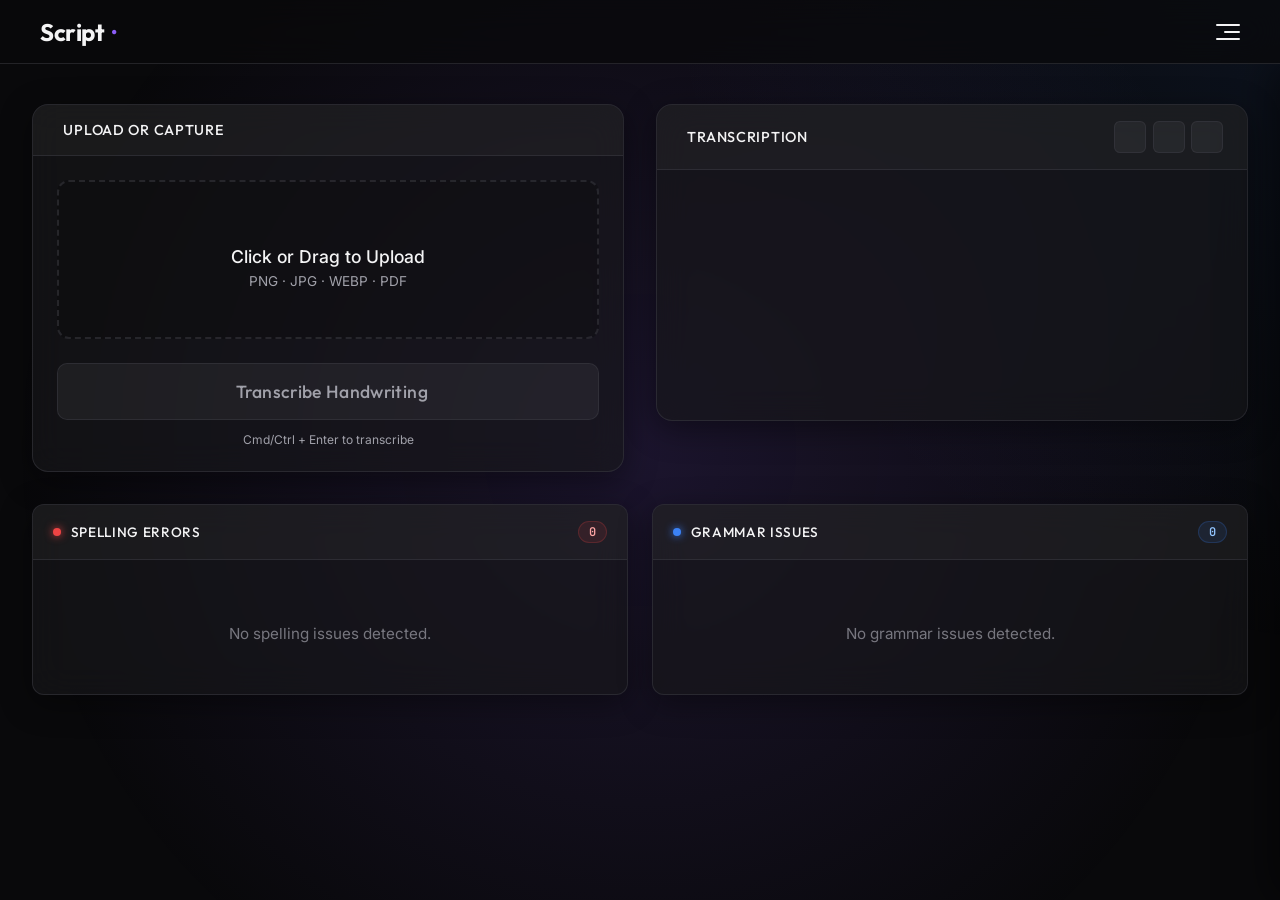
==== commit d10871a8: "best" ====
--- a/index.html
+++ b/index.html
@@ -6,976 +6,21 @@
   <meta name="viewport" content="width=device-width, initial-scale=1.0">
   <title>Script — Handwriting Transcriber</title>
   <link rel="preconnect" href="https://fonts.googleapis.com">
-  <link
-    href="https://fonts.googleapis.com/css2?family=Playfair+Display:ital,wght@0,400;0,700;1,400&family=Crimson+Pro:ital,wght@0,300;0,400;0,600;1,300;1,400&family=JetBrains+Mono:wght@400;500&display=swap"
-    rel="stylesheet">
+  <link rel="preconnect" href="https://fonts.gstatic.com" crossorigin>
+  <link href="https://fonts.googleapis.com/css2?family=Inter:wght@300;400;500;600&family=Outfit:wght@300;400;500;600;700&family=JetBrains+Mono:wght@400;500&display=swap" rel="stylesheet">
   <link rel="stylesheet" href="https://cdnjs.cloudflare.com/ajax/libs/cropperjs/1.6.1/cropper.min.css" />
-  <style>
-    :root {
-      --ink: #0f0d0a;
-      --paper: #f5f0e8;
-      --paper-dark: #ece6d5;
-      --sepia: #8b7355;
-      --sepia-light: #c4aa85;
-      --sepia-faint: #f0e8d5;
-      --red-pen: #b5341a;
-      --green-pen: #2a6b3f;
-      --blue-pen: #1a3a6b;
-      --shadow: rgba(15, 13, 10, 0.12);
-      --sidebar-w: 380px;
-    }
-
-    * {
-      margin: 0;
-      padding: 0;
-      box-sizing: border-box;
-    }
-
-    body {
-      font-family: 'Crimson Pro', Georgia, serif;
-      background: var(--paper);
-      color: var(--ink);
-      min-height: 100vh;
-      overflow-x: hidden;
-    }
-
-    body::before {
-      content: '';
-      position: fixed;
-      inset: 0;
-      background-image: url("data:image/svg+xml,%3Csvg viewBox='0 0 200 200' xmlns='http://www.w3.org/2000/svg'%3E%3Cfilter id='n'%3E%3CfeTurbulence type='fractalNoise' baseFrequency='0.85' numOctaves='4' stitchTiles='stitch'/%3E%3C/filter%3E%3Crect width='100%25' height='100%25' filter='url(%23n)' opacity='0.035'/%3E%3C/svg%3E");
-      pointer-events: none;
-      z-index: 0;
-      opacity: 0.7;
-    }
-
-    /* HEADER */
-    header {
-      position: sticky;
-      top: 0;
-      z-index: 100;
-      background: var(--ink);
-      color: var(--paper);
-      padding: 0 2rem;
-      height: 56px;
-      display: flex;
-      align-items: center;
-      justify-content: space-between;
-      box-shadow: 0 2px 20px rgba(0, 0, 0, 0.3);
-    }
-
-    .logo {
-      font-family: 'Playfair Display', serif;
-      font-size: 1.45rem;
-      letter-spacing: 0.02em;
-      font-style: italic;
-    }
-
-    .logo span {
-      color: var(--sepia-light);
-      font-style: normal;
-    }
-
-    #menu-btn {
-      background: none;
-      border: none;
-      cursor: pointer;
-      padding: 8px;
-      display: flex;
-      flex-direction: column;
-      gap: 5px;
-      align-items: flex-end;
-    }
-
-    #menu-btn span {
-      display: block;
-      height: 2px;
-      background: var(--paper);
-      transition: all 0.3s ease;
-      border-radius: 2px;
-    }
-
-    #menu-btn span:nth-child(1) {
-      width: 22px;
-    }
-
-    #menu-btn span:nth-child(2) {
-      width: 16px;
-    }
-
-    #menu-btn span:nth-child(3) {
-      width: 22px;
-    }
-
-    #menu-btn:hover span {
-      background: var(--sepia-light);
-    }
-
-    #menu-btn.open span:nth-child(1) {
-      transform: translateY(7px) rotate(45deg);
-      width: 22px;
-    }
-
-    #menu-btn.open span:nth-child(2) {
-      opacity: 0;
-      transform: scaleX(0);
-    }
-
-    #menu-btn.open span:nth-child(3) {
-      transform: translateY(-7px) rotate(-45deg);
-    }
-
-    /* SETTINGS PANEL */
-    #settings-panel {
-      position: fixed;
-      top: 56px;
-      right: 0;
-      width: var(--sidebar-w);
-      height: calc(100vh - 56px);
-      background: var(--ink);
-      color: var(--paper);
-      transform: translateX(100%);
-      transition: transform 0.35s cubic-bezier(0.16, 1, 0.3, 1);
-      z-index: 99;
-      overflow-y: auto;
-      padding: 2rem;
-      box-shadow: -4px 0 30px rgba(0, 0, 0, 0.35);
-    }
-
-    #settings-panel.open {
-      transform: translateX(0);
-    }
-
-    .settings-title {
-      font-family: 'Playfair Display', serif;
-      font-size: 1.25rem;
-      margin-bottom: 2rem;
-      border-bottom: 1px solid #333;
-      padding-bottom: 1rem;
-      color: var(--sepia-light);
-      letter-spacing: 0.03em;
-    }
-
-    .setting-group {
-      margin-bottom: 1.8rem;
-    }
-
-    .setting-label {
-      font-size: 0.75rem;
-      text-transform: uppercase;
-      letter-spacing: 0.12em;
-      color: var(--sepia-light);
-      margin-bottom: 0.5rem;
-      display: block;
-      font-family: 'JetBrains Mono', monospace;
-    }
-
-    .setting-input,
-    .setting-select {
-      width: 100%;
-      background: #1c1a16;
-      border: 1px solid #3a3530;
-      color: var(--paper);
-      padding: 0.7rem 0.9rem;
-      border-radius: 4px;
-      outline: none;
-      transition: border-color 0.2s;
-    }
-
-    .setting-input {
-      font-family: 'JetBrains Mono', monospace;
-      font-size: 0.82rem;
-    }
-
-    .setting-select {
-      font-family: 'Crimson Pro', serif;
-      font-size: 1rem;
-      cursor: pointer;
-      appearance: none;
-      background-image: url("data:image/svg+xml,%3Csvg xmlns='http://www.w3.org/2000/svg' width='12' height='8' viewBox='0 0 12 8'%3E%3Cpath d='M1 1l5 5 5-5' stroke='%23c4aa85' stroke-width='1.5' fill='none' stroke-linecap='round'/%3E%3C/svg%3E");
-      background-repeat: no-repeat;
-      background-position: right 12px center;
-    }
-
-    .setting-input:focus,
-    .setting-select:focus {
-      border-color: var(--sepia-light);
-    }
-
-    .api-key-wrap {
-      position: relative;
-    }
-
-    .eye-btn {
-      position: absolute;
-      right: 10px;
-      top: 50%;
-      transform: translateY(-50%);
-      background: none;
-      border: none;
-      cursor: pointer;
-      color: var(--sepia-light);
-      font-size: 0.88rem;
-      line-height: 1;
-    }
-
-    .toggle-row {
-      display: flex;
-      align-items: center;
-      justify-content: space-between;
-      margin-bottom: 0.7rem;
-    }
-
-    .toggle-row:last-child {
-      margin-bottom: 0;
-    }
-
-    .toggle-desc {
-      font-size: 0.95rem;
-      color: #bbb;
-    }
-
-    .toggle {
-      position: relative;
-      width: 44px;
-      height: 24px;
-      flex-shrink: 0;
-    }
-
-    .toggle input {
-      opacity: 0;
-      width: 0;
-      height: 0;
-    }
-
-    .toggle-slider {
-      position: absolute;
-      inset: 0;
-      background: #333;
-      border-radius: 24px;
-      cursor: pointer;
-      transition: background 0.3s;
-    }
-
-    .toggle-slider::before {
-      content: '';
-      position: absolute;
-      width: 18px;
-      height: 18px;
-      background: white;
-      border-radius: 50%;
-      top: 3px;
-      left: 3px;
-      transition: transform 0.3s;
-    }
-
-    .toggle input:checked+.toggle-slider {
-      background: var(--sepia);
-    }
-
-    .toggle input:checked+.toggle-slider::before {
-      transform: translateX(20px);
-    }
-
-    .save-btn {
-      width: 100%;
-      padding: 0.9rem;
-      background: var(--sepia);
-      color: var(--paper);
-      border: none;
-      font-family: 'Playfair Display', serif;
-      font-size: 1.05rem;
-      cursor: pointer;
-      border-radius: 4px;
-      transition: all 0.2s;
-      margin-top: 1rem;
-      letter-spacing: 0.03em;
-    }
-
-    .save-btn:hover {
-      background: var(--sepia-light);
-      color: var(--ink);
-    }
-
-    .save-btn:active {
-      transform: scale(0.98);
-    }
-
-    .settings-divider {
-      border: none;
-      border-top: 1px solid #2a2825;
-      margin: 1.5rem 0;
-    }
-
-    .settings-section-label {
-      font-family: 'JetBrains Mono', monospace;
-      font-size: 0.7rem;
-      text-transform: uppercase;
-      letter-spacing: 0.14em;
-      color: #666;
-      margin-bottom: 1rem;
-    }
-
-    /* OVERLAY */
-    #overlay {
-      display: none;
-      position: fixed;
-      inset: 0;
-      background: rgba(0, 0, 0, 0.35);
-      z-index: 98;
-      backdrop-filter: blur(2px);
-    }
-
-    #overlay.show {
-      display: block;
-    }
-
-    /* MAIN */
-    main {
-      max-width: 1260px;
-      margin: 0 auto;
-      padding: 2.5rem 2rem;
-      position: relative;
-      z-index: 1;
-    }
-
-    .app-grid {
-      display: grid;
-      grid-template-columns: 1fr 1fr;
-      gap: 2rem;
-    }
-
-    @media (max-width: 860px) {
-      .app-grid {
-        grid-template-columns: 1fr;
-      }
-    }
-
-    /* PANEL */
-    .panel {
-      background: white;
-      border-radius: 2px;
-      box-shadow: 0 2px 18px var(--shadow), 0 0 0 1px rgba(0, 0, 0, 0.07);
-    }
-
-    .panel-head {
-      background: var(--paper-dark);
-      padding: 0.75rem 1.25rem;
-      display: flex;
-      align-items: center;
-      justify-content: space-between;
-      border-bottom: 1px solid rgba(0, 0, 0, 0.08);
-      flex-wrap: wrap;
-      gap: 0.5rem;
-    }
-
-    .panel-title {
-      font-family: 'JetBrains Mono', monospace;
-      font-size: 0.75rem;
-      text-transform: uppercase;
-      letter-spacing: 0.1em;
-      color: var(--sepia);
-    }
-
-    .panel-body {
-      padding: 1.5rem;
-    }
-
-    /* UPLOAD ZONE */
-    .upload-zone {
-      border: 2px dashed var(--sepia-light);
-      border-radius: 2px;
-      padding: 2.5rem 1.5rem;
-      text-align: center;
-      cursor: pointer;
-      transition: all 0.25s;
-      background: var(--sepia-faint);
-      position: relative;
-    }
-
-    .upload-zone:hover,
-    .upload-zone.drag-over {
-      border-color: var(--sepia);
-      background: #e8dfc8;
-    }
-
-    .upload-zone input[type="file"] {
-      position: absolute;
-      inset: 0;
-      opacity: 0;
-      cursor: pointer;
-      width: 100%;
-      height: 100%;
-    }
-
-    .upload-icon {
-      font-size: 2.2rem;
-      margin-bottom: 0.6rem;
-      display: block;
-    }
-
-    .upload-text {
-      font-size: 1.05rem;
-      color: var(--sepia);
-      margin-bottom: 0.25rem;
-    }
-
-    .upload-sub {
-      font-size: 0.88rem;
-      color: var(--sepia-light);
-      font-style: italic;
-    }
-
-    .or-divider {
-      display: flex;
-      align-items: center;
-      gap: 1rem;
-      margin: 1.2rem 0;
-      color: var(--sepia-light);
-      font-style: italic;
-      font-size: 0.95rem;
-    }
-
-    .or-divider::before,
-    .or-divider::after {
-      content: '';
-      flex: 1;
-      height: 1px;
-      background: var(--sepia-light);
-      opacity: 0.4;
-    }
-
-    #snap-canvas {
-      display: none;
-    }
-
-    /* PREVIEW GALLERY */
-    #preview-gallery {
-      display: grid;
-      grid-template-columns: repeat(auto-fill, minmax(140px, 1fr));
-      gap: 1rem;
-      margin-top: 1.2rem;
-      display: none;
-    }
-
-    #preview-gallery.show {
-      display: grid;
-    }
-
-    .preview-item {
-      position: relative;
-      background: var(--sepia-faint);
-      border: 1px solid var(--sepia-light);
-      border-radius: 4px;
-      padding: 4px;
-      box-shadow: 0 2px 8px var(--shadow);
-      aspect-ratio: 1;
-      display: flex;
-      align-items: center;
-      justify-content: center;
-      overflow: hidden;
-    }
-
-    .preview-item img {
-      width: 100%;
-      height: 100%;
-      object-fit: cover;
-      border-radius: 2px;
-    }
-
-    .remove-img-btn {
-      position: absolute;
-      top: -8px;
-      right: -8px;
-      width: 24px;
-      height: 24px;
-      background: var(--red-pen);
-      color: white;
-      border: none;
-      border-radius: 50%;
-      cursor: pointer;
-      display: flex;
-      align-items: center;
-      justify-content: center;
-      font-size: 14px;
-      box-shadow: 0 2px 6px rgba(0, 0, 0, 0.3);
-      z-index: 2;
-      transition: transform 0.2s;
-    }
-
-    .remove-img-btn:hover {
-      transform: scale(1.1);
-      background: #d44;
-    }
-
-    .preview-actions {
-      display: flex;
-      gap: 0.6rem;
-      margin-top: 1rem;
-      justify-content: center;
-    }
-
-    /* STATUS */
-    #status-bar {
-      display: none;
-      margin-top: 1rem;
-      padding: 0.7rem 1rem;
-      border-radius: 2px;
-      font-family: 'JetBrains Mono', monospace;
-      font-size: 0.8rem;
-      align-items: center;
-      gap: 0.6rem;
-    }
-
-    #status-bar.show {
-      display: flex;
-    }
-
-    #status-bar.error {
-      background: #fff0ed;
-      color: var(--red-pen);
-      border: 1px solid #f5c6bc;
-    }
-
-    #status-bar.success {
-      background: #edfaf2;
-      color: var(--green-pen);
-      border: 1px solid #b5dfc5;
-    }
-
-    #status-bar.loading {
-      background: #faf7f0;
-      color: var(--sepia);
-      border: 1px solid var(--sepia-light);
-    }
-
-    /* TRANSCRIBE BTN */
-    .transcribe-btn {
-      width: 100%;
-      margin-top: 1.5rem;
-      padding: 1rem;
-      background: var(--ink);
-      color: var(--paper);
-      border: none;
-      font-family: 'Playfair Display', serif;
-      font-size: 1.1rem;
-      font-style: italic;
-      cursor: pointer;
-      border-radius: 2px;
-      letter-spacing: 0.03em;
-      transition: all 0.25s;
-      position: relative;
-      overflow: hidden;
-    }
-
-    .transcribe-btn::before {
-      content: '';
-      position: absolute;
-      inset: 0;
-      background: var(--sepia);
-      transform: scaleX(0);
-      transform-origin: left;
-      transition: transform 0.3s ease;
-    }
-
-    .transcribe-btn:hover:not(:disabled)::before {
-      transform: scaleX(1);
-    }
-
-    .transcribe-btn span {
-      position: relative;
-      z-index: 1;
-    }
-
-    .transcribe-btn:disabled {
-      opacity: 0.45;
-      cursor: not-allowed;
-    }
-
-    .shortcut-hint {
-      font-size: 0.75rem;
-      color: var(--sepia-light);
-      text-align: center;
-      margin-top: 0.5rem;
-      font-family: 'JetBrains Mono', monospace;
-      font-style: normal;
-    }
-
-    /* SPINNER */
-    .spinner {
-      display: inline-block;
-      width: 15px;
-      height: 15px;
-      border: 2px solid rgba(255, 255, 255, 0.3);
-      border-top-color: white;
-      border-radius: 50%;
-      animation: spin 0.7s linear infinite;
-      vertical-align: middle;
-      margin-right: 8px;
-    }
-
-    @keyframes spin {
-      to {
-        transform: rotate(360deg);
-      }
-    }
-
-    /* OUTPUT */
-    .output-toolbar {
-      display: flex;
-      gap: 0.4rem;
-      flex-wrap: wrap;
-    }
-
-    .tool-btn {
-      padding: 0.3rem 0.75rem;
-      background: var(--paper-dark);
-      color: var(--sepia);
-      border: 1px solid var(--sepia-light);
-      border-radius: 2px;
-      font-family: 'JetBrains Mono', monospace;
-      font-size: 0.72rem;
-      cursor: pointer;
-      transition: all 0.2s;
-      text-transform: uppercase;
-      letter-spacing: 0.08em;
-    }
-
-    .tool-btn:hover {
-      background: var(--ink);
-      color: var(--paper);
-      border-color: var(--ink);
-    }
-
-    #transcription-out {
-      min-height: 220px;
-      font-family: Arial, sans-serif;
-      font-size: 0.97rem;
-      line-height: 1.6;
-      color: #111;
-      outline: none;
-      border: 1px solid transparent;
-      padding: 0.5rem;
-      border-radius: 2px;
-      transition: border-color 0.2s;
-    }
-
-    #transcription-out:focus {
-      border-color: var(--sepia-light);
-    }
-
-    #transcription-out:empty::before {
-      content: attr(data-placeholder);
-      color: #aaa;
-      font-style: italic;
-      pointer-events: none;
-      font-family: Arial, sans-serif;
-    }
-
-    #transcription-out p {
-      margin: 0 0 1em 0;
-      font-family: Arial, sans-serif;
-      font-size: 0.97rem;
-      line-height: 1.6;
-      color: #111;
-    }
-
-    #transcription-out p:last-child {
-      margin-bottom: 0;
-    }
-
-    /* ANALYSIS */
-    .analysis-grid {
-      display: grid;
-      grid-template-columns: 1fr 1fr;
-      gap: 1.5rem;
-      margin-top: 2rem;
-    }
-
-    @media (max-width: 700px) {
-      .analysis-grid {
-        grid-template-columns: 1fr;
-      }
-    }
-
-    .analysis-panel {
-      background: white;
-      border-radius: 2px;
-      box-shadow: 0 2px 18px var(--shadow), 0 0 0 1px rgba(0, 0, 0, 0.07);
-    }
-
-    .analysis-head {
-      padding: 0.75rem 1.25rem;
-      display: flex;
-      align-items: center;
-      gap: 0.6rem;
-      border-bottom: 1px solid rgba(0, 0, 0, 0.08);
-    }
-
-    .analysis-head.spelling {
-      background: #fff4f2;
-    }
-
-    .analysis-head.grammar {
-      background: #f0f4ff;
-    }
-
-    .analysis-dot {
-      width: 8px;
-      height: 8px;
-      border-radius: 50%;
-      flex-shrink: 0;
-    }
-
-    .spelling .analysis-dot {
-      background: var(--red-pen);
-    }
-
-    .grammar .analysis-dot {
-      background: var(--blue-pen);
-    }
-
-    .analysis-head-title {
-      font-family: 'JetBrains Mono', monospace;
-      font-size: 0.73rem;
-      text-transform: uppercase;
-      letter-spacing: 0.1em;
-    }
-
-    .spelling .analysis-head-title {
-      color: var(--red-pen);
-    }
-
-    .grammar .analysis-head-title {
-      color: var(--blue-pen);
-    }
-
-    .issue-count {
-      margin-left: auto;
-      font-family: 'JetBrains Mono', monospace;
-      font-size: 0.7rem;
-      padding: 2px 8px;
-      border-radius: 20px;
-    }
-
-    .spelling .issue-count {
-      background: var(--red-pen);
-      color: white;
-    }
-
-    .grammar .issue-count {
-      background: var(--blue-pen);
-      color: white;
-    }
-
-    .analysis-body {
-      padding: 1.2rem;
-      min-height: 100px;
-      max-height: 420px;
-      overflow-y: auto;
-    }
-
-    .analysis-empty {
-      font-style: italic;
-      color: var(--sepia-light);
-      font-size: 0.95rem;
-      text-align: center;
-      padding: 1.5rem 0;
-    }
-
-    .issue-item {
-      padding: 0.85rem;
-      margin-bottom: 0.7rem;
-      border-radius: 2px;
-      border-left: 3px solid;
-      animation: fadeSlide 0.3s ease forwards;
-      opacity: 0;
-    }
-
-    @keyframes fadeSlide {
-      from {
-        opacity: 0;
-        transform: translateY(5px);
-      }
-
-      to {
-        opacity: 1;
-        transform: translateY(0);
-      }
-    }
-
-    .issue-item:last-child {
-      margin-bottom: 0;
-    }
-
-    .issue-item.spelling {
-      background: #fff8f6;
-      border-color: var(--red-pen);
-    }
-
-    .issue-item.grammar {
-      background: #f4f8ff;
-      border-color: var(--blue-pen);
-    }
-
-    .issue-word {
-      font-family: 'JetBrains Mono', monospace;
-      font-size: 0.84rem;
-      margin-bottom: 0.35rem;
-      display: flex;
-      align-items: center;
-      gap: 0.5rem;
-      flex-wrap: wrap;
-    }
-
-    .wrong {
-      text-decoration: line-through;
-      color: var(--red-pen);
-    }
-
-    .right {
-      color: var(--green-pen);
-      font-weight: 600;
-    }
-
-    .arrow {
-      color: var(--sepia-light);
-    }
-
-    .issue-explain {
-      font-size: 0.9rem;
-      color: #555;
-      line-height: 1.55;
-      font-style: italic;
-    }
-
-    /* SCROLLBAR */
-    ::-webkit-scrollbar {
-      width: 6px;
-    }
-
-    ::-webkit-scrollbar-track {
-      background: var(--paper-dark);
-    }
-
-    ::-webkit-scrollbar-thumb {
-      background: var(--sepia-light);
-      border-radius: 3px;
-    }
-
-    /* CAM / MODALS / CROP */
-    .cam-btn {
-      width: 100%;
-      padding: 0.9rem;
-      background: var(--paper-dark);
-      color: var(--ink);
-      border: 1px solid var(--sepia-light);
-      font-family: 'JetBrains Mono', monospace;
-      font-size: 0.9rem;
-      cursor: pointer;
-      border-radius: 4px;
-      transition: all 0.2s;
-      display: flex;
-      align-items: center;
-      justify-content: center;
-      gap: 0.5rem;
-    }
-
-    .cam-btn:hover {
-      background: var(--sepia-faint);
-    }
-
-    .cam-btn.secondary {
-      width: auto;
-      padding: 0.5rem 1rem;
-      font-size: 0.8rem;
-      margin-top: 0;
-    }
-
-    .modal {
-      display: none;
-      position: fixed;
-      inset: 0;
-      background: rgba(0, 0, 0, 0.8);
-      z-index: 1000;
-      align-items: center;
-      justify-content: center;
-      padding: 2rem;
-    }
-
-    .modal.show {
-      display: flex;
-    }
-
-    .modal-content {
-      background: var(--paper);
-      padding: 1.5rem;
-      border-radius: 4px;
-      max-width: 90vw;
-      max-height: 90vh;
-      display: flex;
-      flex-direction: column;
-      gap: 1rem;
-      box-shadow: 0 10px 40px rgba(0,0,0,0.5);
-    }
-
-    .modal-head {
-      font-family: 'Playfair Display', serif;
-      font-size: 1.2rem;
-      color: var(--ink);
-    }
-
-    .crop-container {
-      max-width: 80vw;
-      max-height: 60vh;
-      background: var(--sepia-faint);
-      display: flex;
-      align-items: center;
-      justify-content: center;
-      overflow: hidden;
-    }
-
-    .crop-container img {
-      max-width: 100%;
-      max-height: 100%;
-    }
-
-    .modal-actions {
-      display: flex;
-      gap: 1rem;
-      justify-content: flex-end;
-      margin-top: 0.5rem;
-    }
-
-    .crop-btn-overlay {
-      position: absolute;
-      bottom: 4px;
-      right: 4px;
-      width: 28px;
-      height: 28px;
-      background: rgba(0, 0, 0, 0.6);
-      color: white;
-      border: none;
-      border-radius: 4px;
-      cursor: pointer;
-      display: flex;
-      align-items: center;
-      justify-content: center;
-      font-size: 14px;
-      z-index: 2;
-      transition: background 0.2s;
-    }
-
-    .crop-btn-overlay:hover {
-      background: var(--sepia);
-    }
-  </style>
+  <script src="https://unpkg.com/lucide@latest"></script>
+  <link rel="stylesheet" href="style.css">
 </head>
 
 <body>
+  <!-- Ambient Background -->
+  <div class="ambient-bg"></div>
 
   <header>
-    <div class="logo">Script<span>·</span></div>
+    <div class="logo">
+      <i data-lucide="scan-text"></i> Script<span>·</span>
+    </div>
     <button id="menu-btn" aria-label="Settings">
       <span></span><span></span><span></span>
     </button>
@@ -985,7 +30,9 @@
 
   <!-- SETTINGS PANEL -->
   <div id="settings-panel">
-    <div class="settings-title">⚙ Settings</div>
+    <div class="settings-title">
+      <i data-lucide="settings-2"></i> Settings
+    </div>
 
     <div class="settings-section-label">API Configuration</div>
 
@@ -993,7 +40,9 @@
       <label class="setting-label">Gemini API Key</label>
       <div class="api-key-wrap">
         <input type="password" id="api-key-input" class="setting-input" placeholder="AIzaSy...">
-        <button class="eye-btn" id="toggle-key-vis" title="Show/Hide key">👁</button>
+        <button class="eye-btn" id="toggle-key-vis" title="Show/Hide key">
+          <i data-lucide="eye" width="16" height="16"></i>
+        </button>
       </div>
     </div>
 
@@ -1029,23 +78,19 @@
     <div class="setting-group">
       <div class="toggle-row">
         <span class="toggle-desc">Fix spelling in output</span>
-        <label class="toggle"><input type="checkbox" id="fix-spelling" checked><span
-            class="toggle-slider"></span></label>
+        <label class="toggle"><input type="checkbox" id="fix-spelling" checked><span class="toggle-slider"></span></label>
       </div>
       <div class="toggle-row">
         <span class="toggle-desc">Fix grammar in output</span>
-        <label class="toggle"><input type="checkbox" id="fix-grammar" checked><span
-            class="toggle-slider"></span></label>
+        <label class="toggle"><input type="checkbox" id="fix-grammar" checked><span class="toggle-slider"></span></label>
       </div>
       <div class="toggle-row">
         <span class="toggle-desc">Preserve paragraphs</span>
-        <label class="toggle"><input type="checkbox" id="keep-paragraphs" checked><span
-            class="toggle-slider"></span></label>
+        <label class="toggle"><input type="checkbox" id="keep-paragraphs" checked><span class="toggle-slider"></span></label>
       </div>
       <div class="toggle-row">
         <span class="toggle-desc">Show analysis panels</span>
-        <label class="toggle"><input type="checkbox" id="show-analysis" checked><span
-            class="toggle-slider"></span></label>
+        <label class="toggle"><input type="checkbox" id="show-analysis" checked><span class="toggle-slider"></span></label>
       </div>
     </div>
 
@@ -1062,7 +107,10 @@
       </select>
     </div>
 
-    <button class="save-btn" id="save-settings">Save Settings</button>
+    <button class="save-btn" id="save-settings">
+      <i data-lucide="check" width="18" height="18"></i>
+      Save Settings
+    </button>
   </div>
 
   <!-- MAIN -->
@@ -1073,48 +121,60 @@
       <div>
         <div class="panel">
           <div class="panel-head">
-            <span class="panel-title">📄 Upload or Capture</span>
+            <span class="panel-title"><i data-lucide="image-plus" width="16" height="16"></i> Upload or Capture</span>
           </div>
           <div class="panel-body">
 
             <div class="upload-zone" id="drop-zone">
-              <input type="file" id="file-input" accept="image/*, application/pdf">
-              <span class="upload-icon">🖼</span>
-              <div class="upload-text">Tap to Camera or Browse</div>
-              <div class="upload-sub">PNG · JPG · WEBP · PDF · Add consecutively</div>
+              <input type="file" id="file-input" accept="image/*, application/pdf" multiple>
+              <div class="upload-icon-wrap">
+                <i data-lucide="upload-cloud" width="48" height="48"></i>
+              </div>
+              <div class="upload-text">Click or Drag to Upload</div>
+              <div class="upload-sub">PNG · JPG · WEBP · PDF</div>
             </div>
 
             <div id="preview-gallery"></div>
             <div id="preview-actions-wrap" style="display: none;">
               <div class="preview-actions">
-                <button class="cam-btn secondary" id="clear-all-btn">✕ Clear All</button>
+                <button class="cam-btn secondary" id="clear-all-btn">
+                  <i data-lucide="trash-2" width="14" height="14"></i> Clear All
+                </button>
               </div>
             </div>
 
             <div id="status-bar"></div>
 
             <button class="transcribe-btn" id="transcribe-btn" disabled>
-              <span id="transcribe-label">✦ Transcribe Handwriting</span>
+              <span id="transcribe-label">
+                <i data-lucide="wand-2" width="18" height="18"></i> Transcribe Handwriting
+              </span>
             </button>
-            <div class="shortcut-hint">Ctrl + Enter to transcribe</div>
+            <div class="shortcut-hint">Cmd/Ctrl + Enter to transcribe</div>
           </div>
         </div>
       </div>
 
       <!-- RIGHT: Output -->
       <div>
-        <div class="panel">
+        <div class="panel output-panel">
           <div class="panel-head">
-            <span class="panel-title">✍ Transcription</span>
+            <span class="panel-title"><i data-lucide="file-text" width="16" height="16"></i> Transcription</span>
             <div class="output-toolbar">
-              <button class="tool-btn" id="copy-btn">Copy</button>
-              <button class="tool-btn" id="download-btn">Save .txt</button>
-              <button class="tool-btn" id="clear-out-btn">Clear</button>
+              <button class="tool-btn" id="copy-btn" title="Copy">
+                <i data-lucide="copy" width="14" height="14"></i>
+              </button>
+              <button class="tool-btn" id="download-btn" title="Download">
+                <i data-lucide="download" width="14" height="14"></i>
+              </button>
+              <button class="tool-btn danger" id="clear-out-btn" title="Clear">
+                <i data-lucide="x" width="14" height="14"></i>
+              </button>
             </div>
           </div>
           <div class="panel-body">
             <div id="transcription-out" contenteditable="true"
-              data-placeholder="Your transcribed text will appear here, with paragraphs preserved as written…">
+              data-placeholder="Your transcribed text will appear here, carefully preserved…">
             </div>
           </div>
         </div>
@@ -1124,40 +184,49 @@
 
     <!-- Analysis Row -->
     <div class="analysis-grid" id="analysis-section">
-      <div class="analysis-panel">
+      <div class="analysis-panel spell-panel">
         <div class="analysis-head spelling">
           <div class="analysis-dot"></div>
           <span class="analysis-head-title">Spelling Errors</span>
           <span class="issue-count" id="spell-count">0</span>
         </div>
         <div class="analysis-body" id="spell-body">
-          <div class="analysis-empty">No spelling issues detected yet.</div>
-        </div>
-      </div>
-
-      <div class="analysis-panel">
+          <div class="analysis-empty">
+            <i data-lucide="check-circle-2" width="24" height="24"></i>
+            <div>No spelling issues detected.</div>
+          </div>
+        </div>
+      </div>
+
+      <div class="analysis-panel grammar-panel">
         <div class="analysis-head grammar">
           <div class="analysis-dot"></div>
           <span class="analysis-head-title">Grammar Issues</span>
           <span class="issue-count" id="grammar-count">0</span>
         </div>
         <div class="analysis-body" id="grammar-body">
-          <div class="analysis-empty">No grammar issues detected yet.</div>
-        </div>
-      </div>
-    </div>
+          <div class="analysis-empty">
+            <i data-lucide="check-circle-2" width="24" height="24"></i>
+            <div>No grammar issues detected.</div>
+          </div>
+        </div>
+      </div>
     </div>
   </main>
 
   <!-- MODALS -->
   <div id="crop-modal" class="modal">
-    <div class="modal-content">
-      <div class="modal-head">Crop Image</div>
+    <div class="modal-content glass-modal">
+      <div class="modal-head">
+        <i data-lucide="crop"></i> Crop Image
+      </div>
       <div class="crop-container">
         <img id="crop-image" src="" alt="Crop Area">
       </div>
       <div class="modal-actions">
-        <button id="save-crop-btn" class="cam-btn" style="background:var(--sepia);color:var(--paper)">Save Crop</button>
+        <button id="save-crop-btn" class="cam-btn primary-btn">
+          <i data-lucide="check"></i> Save Crop
+        </button>
         <button id="close-crop-btn" class="cam-btn secondary">Cancel</button>
       </div>
     </div>
@@ -1165,561 +234,10 @@
 
   <script src="https://cdnjs.cloudflare.com/ajax/libs/cropperjs/1.6.1/cropper.min.js"></script>
   <script src="https://cdnjs.cloudflare.com/ajax/libs/pdf.js/3.11.174/pdf.min.js"></script>
-
+  <script src="script.js"></script>
   <script>
-    // Initialize PDF.js worker
-    pdfjsLib.GlobalWorkerOptions.workerSrc = 'https://cdnjs.cloudflare.com/ajax/libs/pdf.js/3.11.174/pdf.worker.min.js';
-
-    // ══ STATE ══
-    let imageItems = []; // Array of { id, dataURL, mimeType }
-    let settings = {
-      apiKey: '', model: 'gemini-2.0-flash', lang: 'auto',
-      fixSpelling: true, fixGrammar: true, keepParagraphs: true, showAnalysis: true, enhance: 'none'
-    };
-
-    // ══ LOAD / SAVE SETTINGS ══
-    // ... (loadSettings and saveSettings remain similar)
-    function loadSettings() {
-      try {
-        const s = JSON.parse(localStorage.getItem('script_v2') || '{}');
-        settings = { ...settings, ...s };
-      } catch (e) { }
-      document.getElementById('api-key-input').value = settings.apiKey;
-      document.getElementById('model-select').value = settings.model;
-      document.getElementById('lang-select').value = settings.lang;
-      document.getElementById('fix-spelling').checked = settings.fixSpelling;
-      document.getElementById('fix-grammar').checked = settings.fixGrammar;
-      document.getElementById('keep-paragraphs').checked = settings.keepParagraphs;
-      document.getElementById('show-analysis').checked = settings.showAnalysis;
-      document.getElementById('enhance-select').value = settings.enhance;
-      document.getElementById('analysis-section').style.display = settings.showAnalysis ? '' : 'none';
-    }
-    loadSettings();
-
-    document.getElementById('save-settings').addEventListener('click', () => {
-      settings.apiKey = document.getElementById('api-key-input').value.trim();
-      settings.model = document.getElementById('model-select').value;
-      settings.lang = document.getElementById('lang-select').value;
-      settings.fixSpelling = document.getElementById('fix-spelling').checked;
-      settings.fixGrammar = document.getElementById('fix-grammar').checked;
-      settings.keepParagraphs = document.getElementById('keep-paragraphs').checked;
-      settings.showAnalysis = document.getElementById('show-analysis').checked;
-      settings.enhance = document.getElementById('enhance-select').value;
-      localStorage.setItem('script_v2', JSON.stringify(settings));
-      document.getElementById('analysis-section').style.display = settings.showAnalysis ? '' : 'none';
-      closeSettings();
-      showStatus('✓ Settings saved successfully.', 'success');
-    });
-
-    // ══ HAMBURGER ══
-    const menuBtn = document.getElementById('menu-btn');
-    const panel = document.getElementById('settings-panel');
-    const overlay = document.getElementById('overlay');
-    menuBtn.addEventListener('click', () => panel.classList.contains('open') ? closeSettings() : openSettings());
-    overlay.addEventListener('click', closeSettings);
-    function openSettings() { panel.classList.add('open'); menuBtn.classList.add('open'); overlay.classList.add('show'); }
-    function closeSettings() { panel.classList.remove('open'); menuBtn.classList.remove('open'); overlay.classList.remove('show'); }
-
-    document.getElementById('toggle-key-vis').addEventListener('click', () => {
-      const inp = document.getElementById('api-key-input');
-      inp.type = inp.type === 'password' ? 'text' : 'password';
-    });
-
-    // ══ IMAGE HANDLING ══
-    const fileInput = document.getElementById('file-input');
-    const dropZone = document.getElementById('drop-zone');
-
-    fileInput.addEventListener('change', async e => {
-      if (e.target.files.length) {
-        const files = Array.from(e.target.files);
-        for (const file of files) {
-          await loadFile(file);
-        }
-        fileInput.value = ''; // Reset to allow same file again if needed
-      }
-    });
-
-    dropZone.addEventListener('dragover', e => { e.preventDefault(); dropZone.classList.add('drag-over'); });
-    dropZone.addEventListener('dragleave', () => dropZone.classList.remove('drag-over'));
-    dropZone.addEventListener('drop', async e => {
-      e.preventDefault(); dropZone.classList.remove('drag-over');
-      if (e.dataTransfer.files.length) {
-        const files = Array.from(e.dataTransfer.files);
-        for (const file of files) {
-          await loadFile(file);
-        }
-      }
-    });
-
-    function loadFile(file) {
-      return new Promise((resolve) => {
-        if (file.type === 'application/pdf') {
-          showStatus(`Processing PDF "${file.name}"...`, 'loading');
-          const reader = new FileReader();
-          reader.onload = async e => {
-            await extractPdfPages(e.target.result);
-            resolve();
-          };
-          reader.readAsArrayBuffer(file);
-          return;
-        }
-
-        if (!file.type.startsWith('image/')) {
-          showStatus(`Skipped "${file.name}" — not an image or PDF.`, 'error');
-          resolve();
-          return;
-        }
-        const reader = new FileReader();
-        reader.onload = async e => {
-          await processAndAdd(e.target.result, file.type);
-          resolve();
-        };
-        reader.readAsDataURL(file);
-      });
-    }
-
-    async function extractPdfPages(arrayBuffer) {
-      try {
-        const pdf = await pdfjsLib.getDocument({ data: arrayBuffer }).promise;
-        for (let i = 1; i <= pdf.numPages; i++) {
-          showStatus(`Extracting PDF page ${i} of ${pdf.numPages}...`, 'loading');
-          const page = await pdf.getPage(i);
-          const scale = 2.0; // High resolution for pure OCR text
-          const viewport = page.getViewport({ scale });
-          
-          const canvas = document.createElement('canvas');
-          const ctx = canvas.getContext('2d');
-          canvas.width = viewport.width;
-          canvas.height = viewport.height;
-          
-          // PDF.js defaults to transparent background; override to white
-          ctx.fillStyle = '#ffffff';
-          ctx.fillRect(0, 0, canvas.width, canvas.height);
-          
-          const renderContext = {
-            canvasContext: ctx,
-            viewport: viewport
-          };
-          
-          await page.render(renderContext).promise;
-          const dataURL = canvas.toDataURL('image/jpeg', 0.95);
-          await processAndAdd(dataURL, 'image/jpeg');
-        }
-        clearStatus();
-      } catch (err) {
-        console.error('Error processing PDF:', err);
-        showStatus('Error processing PDF file.', 'error');
-      }
-    }
-
-    async function processAndAdd(dataURL, mimeType) {
-      if (settings.enhance !== 'none') {
-        const enhanced = await applyEnhancement(dataURL, settings.enhance);
-        addImage(enhanced, mimeType);
-      } else {
-        addImage(dataURL, mimeType);
-      }
-    }
-
-    function addImage(dataURL, mimeType) {
-      const id = Date.now() + Math.random().toString(36).substr(2, 9);
-      imageItems.push({ id, dataURL, mimeType });
-      renderGallery();
-      clearStatus();
-    }
-
-    function renderGallery() {
-      const gallery = document.getElementById('preview-gallery');
-      const actions = document.getElementById('preview-actions-wrap');
-      const btn = document.getElementById('transcribe-btn');
-
-      gallery.innerHTML = '';
-
-      if (imageItems.length === 0) {
-        gallery.classList.remove('show');
-        actions.style.display = 'none';
-        btn.disabled = true;
-        return;
-      }
-
-      gallery.classList.add('show');
-      actions.style.display = 'block';
-      btn.disabled = false;
-
-      imageItems.forEach((item, index) => {
-        const div = document.createElement('div');
-        div.className = 'preview-item';
-        div.innerHTML = `
-          <img src="${item.dataURL}" alt="Preview">
-          <div style="position: absolute; bottom: 4px; left: 4px; background: rgba(0,0,0,0.6); color: white; padding: 2px 6px; border-radius: 2px; font-size: 0.7rem; font-family: 'JetBrains Mono', monospace;">Page ${index + 1}</div>
-          <button class="crop-btn-overlay" onclick="openCrop('${item.id}')" title="Crop">✂</button>
-          <button class="remove-img-btn" onclick="removeImage('${item.id}')" title="Remove">&times;</button>
-        `;
-        gallery.appendChild(div);
-      });
-    }
-
-    window.removeImage = function (id) {
-      imageItems = imageItems.filter(item => item.id !== id);
-      renderGallery();
-    };
-
-    document.getElementById('clear-all-btn').addEventListener('click', () => {
-      imageItems = [];
-      renderGallery();
-      clearStatus();
-    });
-
-    // ══ CROP STATE ══
-    let cropper = null;
-    let currentCropId = null;
-
-    // ══ CROP IMAGE ══
-    const cropModal = document.getElementById('crop-modal');
-    const cropImage = document.getElementById('crop-image');
-
-    window.openCrop = function(id) {
-      const item = imageItems.find(img => img.id === id);
-      if (!item) return;
-      currentCropId = id;
-      cropImage.src = item.dataURL;
-      cropModal.classList.add('show');
-      
-      if (cropper) {
-        cropper.destroy();
-      }
-      cropper = new Cropper(cropImage, {
-        viewMode: 1,
-        autoCropArea: 1,
-        background: false,
-      });
-    };
-
-    function closeCrop() {
-      cropModal.classList.remove('show');
-      if (cropper) {
-        cropper.destroy();
-        cropper = null;
-      }
-      currentCropId = null;
-    }
-
-    document.getElementById('close-crop-btn').addEventListener('click', closeCrop);
-
-    document.getElementById('save-crop-btn').addEventListener('click', () => {
-      if (!cropper || !currentCropId) return;
-      const croppedCanvas = cropper.getCroppedCanvas();
-      const croppedDataUrl = croppedCanvas.toDataURL('image/jpeg', 0.92);
-      
-      const idx = imageItems.findIndex(img => img.id === currentCropId);
-      if (idx !== -1) {
-        imageItems[idx].dataURL = croppedDataUrl;
-        imageItems[idx].mimeType = 'image/jpeg';
-        renderGallery();
-      }
-      closeCrop();
-    });
-
-    // ══ ENHANCE ══
-    function applyEnhancement(dataURL, mode) {
-      return new Promise((resolve) => {
-        const img = new Image();
-        img.onload = () => {
-          const c = document.createElement('canvas');
-          c.width = img.width; c.height = img.height;
-          const ctx = c.getContext('2d');
-          ctx.drawImage(img, 0, 0);
-          const id = ctx.getImageData(0, 0, c.width, c.height);
-          const d = id.data;
-          for (let i = 0; i < d.length; i += 4) {
-            if (mode === 'grayscale' || mode === 'sharpen') {
-              const g = 0.299 * d[i] + 0.587 * d[i + 1] + 0.114 * d[i + 2];
-              d[i] = d[i + 1] = d[i + 2] = g;
-            }
-            if (mode === 'contrast') {
-              const f = 1.45;
-              d[i] = clamp(f * (d[i] - 128) + 128);
-              d[i + 1] = clamp(f * (d[i + 1] - 128) + 128);
-              d[i + 2] = clamp(f * (d[i + 2] - 128) + 128);
-            }
-          }
-          ctx.putImageData(id, 0, 0);
-          resolve(c.toDataURL('image/jpeg', 0.92));
-        };
-        img.src = dataURL;
-      });
-    }
-    const clamp = v => Math.min(255, Math.max(0, v));
-
-    // ══ TRANSCRIBE ══
-    document.getElementById('transcribe-btn').addEventListener('click', transcribe);
-
-    async function transcribe() {
-      if (imageItems.length === 0) { showStatus('Please select or capture at least one image first.', 'error'); return; }
-      if (!settings.apiKey) {
-        showStatus('API key missing — open Settings (☰) and paste your Gemini API key.', 'error');
-        openSettings(); return;
-      }
-
-      const btn = document.getElementById('transcribe-btn');
-      const label = document.getElementById('transcribe-label');
-      btn.disabled = true;
-      label.innerHTML = '<span class="spinner"></span>Transcribing…';
-
-      const batchSize = 3;
-      const totalImages = imageItems.length;
-      const batches = [];
-      for (let i = 0; i < totalImages; i += batchSize) {
-        batches.push(imageItems.slice(i, i + batchSize));
-      }
-
-      const finalResult = {
-        original: '',
-        corrected: '',
-        spelling_errors: [],
-        grammar_issues: []
-      };
-
-      try {
-        for (let i = 0; i < batches.length; i++) {
-          const currentBatchIndices = Array.from({ length: batches[i].length }, (_, k) => i * batchSize + k + 1);
-          showStatus(`Transcribing batch ${i + 1} of ${batches.length} (Pages ${currentBatchIndices.join(', ')})...`, 'loading');
-
-          const imageParts = batches[i].map(item => ({
-            inline_data: {
-              mime_type: item.mimeType,
-              data: item.dataURL.split(',')[1]
-            }
-          }));
-
-          const langNote = settings.lang === 'auto' ? 'Detect the language automatically.' : `The text is written in ${settings.lang}.`;
-          const paraNote = settings.keepParagraphs
-            ? 'Preserve the exact paragraph structure — each new paragraph in the handwriting must become a new paragraph in output, separated by \\n\\n.'
-            : 'Transcribe as a single continuous block of text.';
-          const spellNote = settings.fixSpelling
-            ? 'In the "corrected" field, fix every spelling mistake. In "spelling_errors" list each error.'
-            : 'Do not alter the original spelling — leave "corrected" the same as "original" and set "spelling_errors" to [].';
-          const grammarNote = settings.fixGrammar
-            ? 'Identify every grammatical error in the transcription and provide suggestions in "grammar_issues". Also apply these grammar fixes to the "corrected" field.'
-            : 'Do not identify or fix grammatical errors. Set "grammar_issues" to [].';
-
-          const prompt = `You are an expert handwriting OCR and proofreading assistant.
-
-I have provided ${batches[i].length} image(s) containing handwritten text. They are provided in sequential order. 
-These are pages ${currentBatchIndices.join(', ')} of a larger document.
-
-Carefully read the handwritten text in ALL ${batches[i].length} provided images and do the following:
-
-1. TRANSCRIPTION: Transcribe every word exactly as written. IMPORTANT: Transcribe all images in the order they are provided. Do not skip any image. Combine the transcription for this batch into a single unified text. ${langNote}
-2. PARAGRAPHS: ${paraNote}
-3. SPELLING: ${spellNote}
-4. GRAMMAR: ${grammarNote}
-
-Return the result as a JSON object matching the requested schema.`;
-
-          const resp = await fetch(
-            `https://generativelanguage.googleapis.com/v1beta/models/${settings.model}:generateContent?key=${settings.apiKey}`,
-            {
-              method: 'POST',
-              headers: { 'Content-Type': 'application/json' },
-              body: JSON.stringify({
-                contents: [{
-                  parts: [
-                    ...imageParts,
-                    { text: prompt }
-                  ]
-                }],
-                generationConfig: {
-                  temperature: 0.1,
-                  maxOutputTokens: 8192,
-                  response_mime_type: "application/json",
-                  response_schema: {
-                    type: "OBJECT",
-                    properties: {
-                      original: { type: "STRING" },
-                      corrected: { type: "STRING" },
-                      spelling_errors: {
-                        type: "ARRAY",
-                        items: {
-                          type: "OBJECT",
-                          properties: {
-                            wrong: { type: "STRING" },
-                            correct: { type: "STRING" },
-                            note: { type: "STRING" }
-                          },
-                          required: ["wrong", "correct", "note"]
-                        }
-                      },
-                      grammar_issues: {
-                        type: "ARRAY",
-                        items: {
-                          type: "OBJECT",
-                          properties: {
-                            original: { type: "STRING" },
-                            corrected: { type: "STRING" },
-                            explanation: { type: "STRING" }
-                          },
-                          required: ["original", "corrected", "explanation"]
-                        }
-                      }
-                    },
-                    required: ["original", "corrected", "spelling_errors", "grammar_issues"]
-                  }
-                }
-              })
-            }
-          );
-
-          if (!resp.ok) {
-            const err = await resp.json().catch(() => ({}));
-            const msg = err.error?.message || `HTTP ${resp.status}`;
-            throw new Error(`Batch ${i + 1} failed: ${msg}`);
-          }
-
-          const data = await resp.json();
-          const raw = data.candidates?.[0]?.content?.parts?.[0]?.text;
-          if (!raw) throw new Error(`Gemini returned an empty response for batch ${i + 1}.`);
-
-          let result;
-          try {
-            result = JSON.parse(raw);
-          } catch (e) {
-            console.error("Parse error on raw text:", raw);
-            throw new Error(`Could not parse AI response for batch ${i + 1}. JSON mode was active but parsing failed.`);
-          }
-
-          // Merge results
-          finalResult.original += (finalResult.original ? '\n\n' : '') + result.original;
-          finalResult.corrected += (finalResult.corrected ? '\n\n' : '') + result.corrected;
-          if (result.spelling_errors) finalResult.spelling_errors.push(...result.spelling_errors);
-          if (result.grammar_issues) finalResult.grammar_issues.push(...result.grammar_issues);
-        }
-
-        // ── Render transcription ──
-        const displayText = (settings.fixSpelling || settings.fixGrammar) ? (finalResult.corrected || finalResult.original) : finalResult.original;
-        const out = document.getElementById('transcription-out');
-        out.innerHTML = '';
-        const paragraphs = String(displayText).split(/\n\n+/);
-        paragraphs.forEach((para, i) => {
-          if (!para.trim()) return;
-          const p = document.createElement('p');
-          p.textContent = para.trim();
-          out.appendChild(p);
-        });
-
-        // ── Render analysis ──
-        if (settings.showAnalysis) {
-          renderSpelling(finalResult.spelling_errors || []);
-          renderGrammar(finalResult.grammar_issues || []);
-        }
-
-        const se = finalResult.spelling_errors.length;
-        const gi = finalResult.grammar_issues.length;
-        showStatus(`✓ Transcription complete — Total ${totalImages} images processed in ${batches.length} batches. ${se} spelling issues, ${gi} grammar issues found.`, 'success');
-
-      } catch (e) {
-        console.error(e);
-        showStatus('Error: ' + e.message, 'error');
-      } finally {
-        btn.disabled = imageItems.length === 0;
-        label.innerHTML = '✦ Transcribe Handwriting';
-      }
-    }
-
-    // ══ ANALYSIS RENDERERS ══
-    function renderSpelling(errors) {
-      const body = document.getElementById('spell-body');
-      const count = document.getElementById('spell-count');
-      count.textContent = errors.length;
-      if (!errors.length) {
-        body.innerHTML = '<div class="analysis-empty">✓ No spelling errors found!</div>'; return;
-      }
-      body.innerHTML = '';
-      errors.forEach((e, i) => {
-        const d = document.createElement('div');
-        d.className = 'issue-item spelling';
-        d.style.animationDelay = (i * 0.055) + 's';
-        d.innerHTML = `
-      <div class="issue-word">
-        <span class="wrong">${esc(e.wrong)}</span>
-        <span class="arrow">→</span>
-        <span class="right">${esc(e.correct)}</span>
-      </div>
-      <div class="issue-explain">${esc(e.note || '')}</div>`;
-        body.appendChild(d);
-      });
-    }
-
-    function renderGrammar(issues) {
-      const body = document.getElementById('grammar-body');
-      const count = document.getElementById('grammar-count');
-      count.textContent = issues.length;
-      if (!issues.length) {
-        body.innerHTML = '<div class="analysis-empty">✓ No grammar issues found!</div>'; return;
-      }
-      body.innerHTML = '';
-      issues.forEach((g, i) => {
-        const d = document.createElement('div');
-        d.className = 'issue-item grammar';
-        d.style.animationDelay = (i * 0.055) + 's';
-        d.innerHTML = `
-      <div class="issue-word">
-        <span class="wrong">${esc(g.original)}</span>
-        <span class="arrow">→</span>
-        <span class="right">${esc(g.corrected)}</span>
-      </div>
-      <div class="issue-explain">${esc(g.explanation || '')}</div>`;
-        body.appendChild(d);
-      });
-    }
-
-    function esc(s) {
-      return String(s).replace(/&/g, '&amp;').replace(/</g, '&lt;').replace(/>/g, '&gt;');
-    }
-
-    // ══ STATUS ══
-    function showStatus(msg, type) {
-      const bar = document.getElementById('status-bar');
-      bar.className = 'show ' + type;
-      bar.innerHTML = msg;
-    }
-    function clearStatus() {
-      const bar = document.getElementById('status-bar');
-      bar.className = '';
-      bar.innerHTML = '';
-    }
-
-    // ══ OUTPUT TOOLBAR ══
-    document.getElementById('copy-btn').addEventListener('click', () => {
-      const txt = document.getElementById('transcription-out').innerText;
-      if (!txt.trim()) { showStatus('Nothing to copy.', 'error'); return; }
-      navigator.clipboard.writeText(txt)
-        .then(() => showStatus('✓ Copied to clipboard!', 'success'))
-        .catch(() => showStatus('Copy failed — try manually selecting the text.', 'error'));
-    });
-
-    document.getElementById('download-btn').addEventListener('click', () => {
-      const txt = document.getElementById('transcription-out').innerText;
-      if (!txt.trim()) { showStatus('Nothing to save.', 'error'); return; }
-      const a = document.createElement('a');
-      a.href = URL.createObjectURL(new Blob([txt], { type: 'text/plain' }));
-      a.download = 'transcription_' + new Date().toISOString().slice(0, 10) + '.txt';
-      a.click();
-      URL.revokeObjectURL(a.href);
-    });
-
-    document.getElementById('clear-out-btn').addEventListener('click', () => {
-      document.getElementById('transcription-out').innerHTML = '';
-      renderSpelling([]); renderGrammar([]);
-      clearStatus();
-    });
-
-    // ══ KEYBOARD SHORTCUT ══
-    document.addEventListener('keydown', e => {
-      if ((e.ctrlKey || e.metaKey) && e.key === 'Enter') { e.preventDefault(); transcribe(); }
-      if (e.key === 'Escape') closeSettings();
-    });
+    // Initialize initial icons
+    lucide.createIcons();
   </script>
 </body>
-
 </html>
--- a/style.css
+++ b/style.css
@@ -0,0 +1,868 @@
+:root {
+  --bg-color: #09090b;
+  --bg-panel: rgba(24, 24, 27, 0.65);
+  --bg-panel-solid: #18181b;
+  --bg-hover: rgba(39, 39, 42, 0.8);
+  --border-color: rgba(63, 63, 70, 0.5);
+  --text-main: #f4f4f5;
+  --text-muted: #a1a1aa;
+  
+  --primary: #8b5cf6;
+  --primary-hover: #7c3aed;
+  
+  --accent-red: #ef4444;
+  --accent-red-faint: rgba(239, 68, 68, 0.1);
+  --accent-blue: #3b82f6;
+  --accent-blue-faint: rgba(59, 130, 246, 0.1);
+  --accent-green: #10b981;
+  
+  --shadow-panel: 0 8px 32px rgba(0, 0, 0, 0.4);
+  --sidebar-w: 380px;
+  --glass-blur: blur(16px);
+}
+
+* {
+  margin: 0;
+  padding: 0;
+  box-sizing: border-box;
+}
+
+body {
+  font-family: 'Inter', sans-serif;
+  background: var(--bg-color);
+  color: var(--text-main);
+  min-height: 100vh;
+  overflow-x: hidden;
+}
+
+/* Ambient Background Effect */
+.ambient-bg {
+  position: fixed;
+  top: -50%;
+  left: -50%;
+  width: 200%;
+  height: 200%;
+  background: radial-gradient(circle at 50% 50%, rgba(139, 92, 246, 0.15), transparent 40%),
+              radial-gradient(circle at 80% 20%, rgba(59, 130, 246, 0.1), transparent 30%);
+  z-index: -1;
+  animation: bgDrift 20s ease-in-out infinite alternate;
+  pointer-events: none;
+}
+
+@keyframes bgDrift {
+  0% { transform: translateY(0) scale(1); }
+  100% { transform: translateY(5%) scale(1.05); }
+}
+
+/* HEADER */
+header {
+  position: sticky;
+  top: 0;
+  z-index: 100;
+  background: rgba(9, 9, 11, 0.7);
+  backdrop-filter: var(--glass-blur);
+  -webkit-backdrop-filter: var(--glass-blur);
+  border-bottom: 1px solid var(--border-color);
+  padding: 0 2rem;
+  height: 64px;
+  display: flex;
+  align-items: center;
+  justify-content: space-between;
+}
+
+.logo {
+  font-family: 'Outfit', sans-serif;
+  font-size: 1.5rem;
+  font-weight: 700;
+  display: flex;
+  align-items: center;
+  gap: 0.5rem;
+  letter-spacing: -0.02em;
+}
+
+.logo span {
+  color: var(--primary);
+}
+
+.logo i {
+  color: var(--primary);
+}
+
+#menu-btn {
+  background: none;
+  border: none;
+  cursor: pointer;
+  padding: 8px;
+  display: flex;
+  flex-direction: column;
+  gap: 5px;
+  align-items: flex-end;
+}
+
+#menu-btn span {
+  display: block;
+  height: 2px;
+  background: var(--text-main);
+  transition: all 0.3s cubic-bezier(0.4, 0, 0.2, 1);
+  border-radius: 2px;
+}
+
+#menu-btn span:nth-child(1) { width: 24px; }
+#menu-btn span:nth-child(2) { width: 16px; }
+#menu-btn span:nth-child(3) { width: 24px; }
+
+#menu-btn:hover span { background: var(--primary); }
+
+#menu-btn.open span:nth-child(1) { transform: translateY(7px) rotate(45deg); width: 24px; }
+#menu-btn.open span:nth-child(2) { opacity: 0; transform: scaleX(0); }
+#menu-btn.open span:nth-child(3) { transform: translateY(-7px) rotate(-45deg); }
+
+/* SETTINGS PANEL */
+#settings-panel {
+  position: fixed;
+  top: 64px;
+  right: 0;
+  width: var(--sidebar-w);
+  max-width: 100%;
+  height: calc(100vh - 64px);
+  background: var(--bg-panel-solid);
+  border-left: 1px solid var(--border-color);
+  transform: translateX(100%);
+  transition: transform 0.4s cubic-bezier(0.16, 1, 0.3, 1);
+  z-index: 99;
+  overflow-y: auto;
+  padding: 2rem;
+  box-shadow: -10px 0 40px rgba(0, 0, 0, 0.5);
+}
+
+#settings-panel.open {
+  transform: translateX(0);
+}
+
+.settings-title {
+  font-family: 'Outfit', sans-serif;
+  font-size: 1.25rem;
+  font-weight: 600;
+  margin-bottom: 2rem;
+  border-bottom: 1px solid var(--border-color);
+  padding-bottom: 1rem;
+  display: flex;
+  align-items: center;
+  gap: 0.5rem;
+}
+
+.setting-group { margin-bottom: 1.5rem; }
+
+.setting-label {
+  font-size: 0.75rem;
+  font-weight: 600;
+  text-transform: uppercase;
+  letter-spacing: 0.05em;
+  color: var(--text-muted);
+  margin-bottom: 0.5rem;
+  display: block;
+}
+
+.setting-input,
+.setting-select {
+  width: 100%;
+  background: rgba(0, 0, 0, 0.2);
+  border: 1px solid var(--border-color);
+  color: var(--text-main);
+  padding: 0.75rem 1rem;
+  border-radius: 8px;
+  outline: none;
+  font-family: 'Inter', sans-serif;
+  font-size: 0.9rem;
+  transition: all 0.2s;
+}
+
+.setting-input:focus,
+.setting-select:focus {
+  border-color: var(--primary);
+  box-shadow: 0 0 0 3px rgba(139, 92, 246, 0.2);
+}
+
+.setting-select {
+  appearance: none;
+  background-image: url("data:image/svg+xml,%3Csvg xmlns='http://www.w3.org/2000/svg' width='24' height='24' viewBox='0 0 24 24' fill='none' stroke='%23a1a1aa' stroke-width='2' stroke-linecap='round' stroke-linejoin='round'%3E%3Cpolyline points='6 9 12 15 18 9'%3E%3C/polyline%3E%3C/svg%3E");
+  background-repeat: no-repeat;
+  background-position: right 8px center;
+  background-size: 16px;
+  cursor: pointer;
+}
+
+.api-key-wrap { position: relative; }
+
+.eye-btn {
+  position: absolute;
+  right: 12px;
+  top: 50%;
+  transform: translateY(-50%);
+  background: none;
+  border: none;
+  cursor: pointer;
+  color: var(--text-muted);
+  display: flex;
+  align-items: center;
+}
+.eye-btn:hover { color: var(--text-main); }
+
+.toggle-row {
+  display: flex;
+  align-items: center;
+  justify-content: space-between;
+  margin-bottom: 0.75rem;
+}
+
+.toggle-desc {
+  font-size: 0.9rem;
+  color: var(--text-main);
+}
+
+.toggle {
+  position: relative;
+  width: 44px;
+  height: 24px;
+  flex-shrink: 0;
+}
+
+.toggle input { opacity: 0; width: 0; height: 0; }
+
+.toggle-slider {
+  position: absolute;
+  inset: 0;
+  background: var(--border-color);
+  border-radius: 24px;
+  cursor: pointer;
+  transition: background 0.3s;
+}
+
+.toggle-slider::before {
+  content: '';
+  position: absolute;
+  width: 18px;
+  height: 18px;
+  background: white;
+  border-radius: 50%;
+  top: 3px;
+  left: 3px;
+  transition: transform 0.3s cubic-bezier(0.175, 0.885, 0.32, 1.275);
+}
+
+.toggle input:checked + .toggle-slider { background: var(--primary); }
+.toggle input:checked + .toggle-slider::before { transform: translateX(20px); }
+
+.save-btn {
+  width: 100%;
+  padding: 0.9rem;
+  background: var(--primary);
+  color: white;
+  border: none;
+  font-family: 'Outfit', sans-serif;
+  font-weight: 500;
+  font-size: 1.05rem;
+  cursor: pointer;
+  border-radius: 8px;
+  transition: all 0.2s;
+  margin-top: 1rem;
+  display: flex;
+  justify-content: center;
+  align-items: center;
+  gap: 0.5rem;
+}
+
+.save-btn:hover {
+  background: var(--primary-hover);
+  transform: translateY(-1px);
+}
+
+.save-btn:active { transform: scale(0.98); }
+
+.settings-divider {
+  border: none;
+  border-top: 1px solid var(--border-color);
+  margin: 1.5rem 0;
+}
+
+.settings-section-label {
+  font-family: 'Outfit', sans-serif;
+  font-size: 0.8rem;
+  text-transform: uppercase;
+  font-weight: 600;
+  letter-spacing: 0.05em;
+  color: var(--primary);
+  margin-bottom: 1rem;
+}
+
+/* OVERLAY */
+#overlay {
+  display: none;
+  position: fixed;
+  inset: 0;
+  background: rgba(0, 0, 0, 0.5);
+  z-index: 98;
+  backdrop-filter: blur(4px);
+  -webkit-backdrop-filter: blur(4px);
+}
+#overlay.show { display: block; }
+
+/* MAIN */
+main {
+  max-width: 1400px;
+  margin: 0 auto;
+  padding: 2.5rem 2rem;
+  position: relative;
+  z-index: 1;
+}
+
+@media (max-width: 600px) {
+  header { padding: 0 1rem; }
+  main { padding: 1.5rem 1rem; }
+  .panel-body { padding: 1rem; }
+  .panel-head { padding: 1rem; }
+}
+
+.app-grid {
+  display: grid;
+  grid-template-columns: 1fr 1fr;
+  gap: 2rem;
+}
+
+@media (max-width: 900px) {
+  .app-grid { grid-template-columns: 1fr; }
+}
+
+/* PANEL */
+.panel {
+  background: var(--bg-panel);
+  backdrop-filter: var(--glass-blur);
+  -webkit-backdrop-filter: var(--glass-blur);
+  border: 1px solid var(--border-color);
+  border-radius: 16px;
+  box-shadow: var(--shadow-panel);
+  overflow: hidden;
+  display: flex;
+  flex-direction: column;
+}
+
+.panel-head {
+  background: rgba(255, 255, 255, 0.03);
+  padding: 1rem 1.5rem;
+  display: flex;
+  align-items: center;
+  justify-content: space-between;
+  border-bottom: 1px solid var(--border-color);
+  flex-wrap: wrap;
+  gap: 0.5rem;
+}
+
+.panel-title {
+  font-family: 'Outfit', sans-serif;
+  font-size: 0.9rem;
+  font-weight: 500;
+  letter-spacing: 0.05em;
+  text-transform: uppercase;
+  color: var(--text-main);
+  display: flex;
+  align-items: center;
+  gap: 0.4rem;
+}
+.panel-title i { color: var(--primary); }
+
+.panel-body { padding: 1.5rem; flex-grow: 1; display: flex; flex-direction: column;}
+
+/* UPLOAD ZONE */
+.upload-zone {
+  border: 2px dashed var(--border-color);
+  border-radius: 12px;
+  padding: 3rem 1.5rem;
+  text-align: center;
+  cursor: pointer;
+  transition: all 0.25s;
+  background: rgba(0, 0, 0, 0.2);
+  position: relative;
+}
+
+.upload-zone:hover,
+.upload-zone.drag-over {
+  border-color: var(--primary);
+  background: rgba(139, 92, 246, 0.05);
+}
+
+.upload-zone input[type="file"] {
+  position: absolute;
+  inset: 0;
+  opacity: 0;
+  cursor: pointer;
+  width: 100%;
+  height: 100%;
+}
+
+.upload-icon-wrap {
+  color: var(--text-muted);
+  margin-bottom: 1rem;
+  transition: transform 0.3s ease;
+}
+.upload-zone:hover .upload-icon-wrap {
+  color: var(--primary);
+  transform: translateY(-5px);
+}
+
+.upload-text {
+  font-size: 1.1rem;
+  font-weight: 500;
+  color: var(--text-main);
+  margin-bottom: 0.4rem;
+}
+
+.upload-sub {
+  font-size: 0.85rem;
+  color: var(--text-muted);
+}
+
+/* PREVIEW GALLERY */
+#preview-gallery {
+  display: grid;
+  grid-template-columns: repeat(auto-fill, minmax(130px, 1fr));
+  gap: 1rem;
+  margin-top: 1.5rem;
+  display: none;
+}
+
+#preview-gallery.show {
+  display: grid;
+  max-height: 400px;
+  overflow-y: auto;
+  padding-right: 6px;
+}
+#preview-gallery::-webkit-scrollbar { width: 6px; }
+#preview-gallery::-webkit-scrollbar-thumb { background: var(--border-color); border-radius: 3px; }
+
+.preview-item {
+  position: relative;
+  background: rgba(0,0,0,0.4);
+  border: 1px solid var(--border-color);
+  border-radius: 8px;
+  padding: 4px;
+  aspect-ratio: 1;
+  display: flex;
+  align-items: center;
+  justify-content: center;
+  overflow: hidden;
+}
+
+.preview-item img {
+  width: 100%;
+  height: 100%;
+  object-fit: cover;
+  border-radius: 4px;
+}
+
+.remove-img-btn, .crop-btn-overlay {
+  position: absolute;
+  width: 32px;
+  height: 32px;
+  background: rgba(0,0,0,0.7);
+  color: var(--text-main);
+  border: 1px solid rgba(255,255,255,0.1);
+  border-radius: 50%;
+  cursor: pointer;
+  display: flex;
+  align-items: center;
+  justify-content: center;
+  box-shadow: 0 4px 12px rgba(0, 0, 0, 0.5);
+  backdrop-filter: blur(4px);
+  z-index: 2;
+  transition: all 0.2s;
+}
+
+.remove-img-btn { top: 8px; right: 8px; }
+.remove-img-btn:hover { background: var(--accent-red); color: white; transform: scale(1.1); }
+
+.crop-btn-overlay { top: 8px; right: 44px; }
+.crop-btn-overlay:hover { background: var(--primary); color: white; transform: scale(1.1); }
+
+.preview-actions {
+  display: flex;
+  gap: 0.6rem;
+  margin-top: 1.5rem;
+  justify-content: center;
+}
+
+/* BUTTONS */
+.cam-btn {
+  padding: 0.6rem 1rem;
+  border-radius: 6px;
+  font-family: 'Inter', sans-serif;
+  font-weight: 500;
+  font-size: 0.85rem;
+  cursor: pointer;
+  display: inline-flex;
+  align-items: center;
+  gap: 0.4rem;
+  border: 1px solid transparent;
+  transition: all 0.2s;
+}
+
+.cam-btn.secondary {
+  background: rgba(255, 255, 255, 0.05);
+  color: var(--text-main);
+  border-color: var(--border-color);
+}
+.cam-btn.secondary:hover { background: rgba(255,255,255,0.1); }
+
+.primary-btn {
+  background: var(--primary);
+  color: white;
+}
+.primary-btn:hover { background: var(--primary-hover); }
+
+/* STATUS */
+#status-bar {
+  display: none;
+  margin-top: 1.5rem;
+  padding: 0.75rem 1rem;
+  border-radius: 8px;
+  font-family: 'Inter', sans-serif;
+  font-size: 0.85rem;
+  align-items: center;
+  gap: 0.6rem;
+}
+#status-bar.show { display: flex; }
+
+#status-bar.error {
+  background: rgba(239, 68, 68, 0.1);
+  color: #fca5a5;
+  border: 1px solid rgba(239, 68, 68, 0.3);
+}
+
+#status-bar.success {
+  background: rgba(16, 185, 129, 0.1);
+  color: #6ee7b7;
+  border: 1px solid rgba(16, 185, 129, 0.3);
+}
+
+#status-bar.loading {
+  background: rgba(59, 130, 246, 0.1);
+  color: #93c5fd;
+  border: 1px solid rgba(59, 130, 246, 0.3);
+}
+
+/* TRANSCRIBE BTN */
+.transcribe-btn {
+  width: 100%;
+  margin-top: 1.5rem;
+  padding: 1rem;
+  background: var(--primary);
+  color: white;
+  border: none;
+  font-family: 'Outfit', sans-serif;
+  font-size: 1.1rem;
+  font-weight: 500;
+  cursor: pointer;
+  border-radius: 10px;
+  letter-spacing: 0.02em;
+  transition: all 0.3s;
+  position: relative;
+  overflow: hidden;
+  box-shadow: 0 4px 15px rgba(139, 92, 246, 0.3);
+}
+
+.transcribe-btn::before {
+  content: '';
+  position: absolute;
+  inset: 0;
+  background: linear-gradient(45deg, transparent, rgba(255,255,255,0.2), transparent);
+  transform: translateX(-100%);
+  transition: transform 0.5s ease;
+}
+
+.transcribe-btn:hover:not(:disabled) {
+  transform: translateY(-2px);
+  box-shadow: 0 6px 20px rgba(139, 92, 246, 0.4);
+  background: var(--primary-hover);
+}
+
+.transcribe-btn:hover:not(:disabled)::before {
+  transform: translateX(100%);
+}
+
+.transcribe-btn span {
+  position: relative;
+  z-index: 1;
+  display: flex;
+  align-items: center;
+  justify-content: center;
+  gap: 0.5rem;
+}
+
+.transcribe-btn:disabled {
+  background: rgba(255,255,255,0.05);
+  color: var(--text-muted);
+  box-shadow: none;
+  cursor: not-allowed;
+  border: 1px solid var(--border-color);
+}
+
+.shortcut-hint {
+  font-size: 0.75rem;
+  color: var(--text-muted);
+  text-align: center;
+  margin-top: 0.75rem;
+}
+
+/* SPINNER */
+.spinner {
+  display: inline-block;
+  width: 18px;
+  height: 18px;
+  border: 2px solid rgba(255, 255, 255, 0.3);
+  border-top-color: white;
+  border-radius: 50%;
+  animation: spin 0.8s linear infinite;
+}
+
+@keyframes spin { to { transform: rotate(360deg); } }
+
+/* OUTPUT */
+.output-toolbar {
+  display: flex;
+  gap: 0.4rem;
+}
+
+.tool-btn {
+  width: 32px;
+  height: 32px;
+  background: rgba(255,255,255,0.05);
+  color: var(--text-main);
+  border: 1px solid var(--border-color);
+  border-radius: 6px;
+  cursor: pointer;
+  display: flex;
+  align-items: center;
+  justify-content: center;
+  transition: all 0.2s;
+}
+
+.tool-btn:hover {
+  background: rgba(255,255,255,0.1);
+  border-color: var(--text-muted);
+}
+.tool-btn.danger:hover {
+  background: var(--accent-red-faint);
+  color: var(--accent-red);
+  border-color: rgba(239, 68, 68, 0.3);
+}
+
+.output-panel .panel-body { padding: 0;}
+
+#transcription-out {
+  flex-grow: 1;
+  min-height: 250px;
+  font-family: 'Inter', sans-serif;
+  font-size: 1rem;
+  line-height: 1.7;
+  color: var(--text-main);
+  outline: none;
+  padding: 1.5rem;
+  border-radius: 0 0 16px 16px;
+  transition: background 0.2s;
+}
+
+#transcription-out:focus {
+  background: rgba(0,0,0,0.2);
+}
+
+#transcription-out:empty::before {
+  content: attr(data-placeholder);
+  color: var(--text-muted);
+  font-style: italic;
+  pointer-events: none;
+}
+
+#transcription-out p {
+  margin: 0 0 1em 0;
+}
+#transcription-out p:last-child { margin-bottom: 0; }
+
+/* ANALYSIS */
+.analysis-grid {
+  display: grid;
+  grid-template-columns: 1fr 1fr;
+  gap: 1.5rem;
+  margin-top: 2rem;
+}
+
+@media (max-width: 768px) {
+  .analysis-grid { grid-template-columns: 1fr; }
+}
+
+.analysis-panel {
+  background: var(--bg-panel);
+  backdrop-filter: var(--glass-blur);
+  -webkit-backdrop-filter: var(--glass-blur);
+  border-radius: 12px;
+  border: 1px solid var(--border-color);
+  overflow: hidden;
+  box-shadow: var(--shadow-panel);
+}
+
+.analysis-head {
+  padding: 1rem 1.25rem;
+  display: flex;
+  align-items: center;
+  gap: 0.6rem;
+  background: rgba(255,255,255,0.03);
+  border-bottom: 1px solid var(--border-color);
+}
+
+.analysis-dot {
+  width: 8px;
+  height: 8px;
+  border-radius: 50%;
+  flex-shrink: 0;
+}
+
+.spelling .analysis-dot { background: var(--accent-red); box-shadow: 0 0 8px var(--accent-red); }
+.grammar .analysis-dot { background: var(--accent-blue); box-shadow: 0 0 8px var(--accent-blue); }
+
+.analysis-head-title {
+  font-family: 'Outfit', sans-serif;
+  font-size: 0.85rem;
+  font-weight: 500;
+  text-transform: uppercase;
+  letter-spacing: 0.05em;
+  color: var(--text-main);
+}
+
+.issue-count {
+  margin-left: auto;
+  font-family: 'JetBrains Mono', monospace;
+  font-size: 0.75rem;
+  padding: 2px 10px;
+  border-radius: 20px;
+  font-weight: 600;
+}
+
+.spelling .issue-count { background: var(--accent-red-faint); color: #fca5a5; border: 1px solid rgba(239,68,68,0.2);}
+.grammar .issue-count { background: var(--accent-blue-faint); color: #93c5fd; border: 1px solid rgba(59,130,246,0.2);}
+
+.analysis-body {
+  padding: 1.2rem;
+  min-height: 120px;
+  max-height: 400px;
+  overflow-y: auto;
+}
+
+.analysis-body::-webkit-scrollbar { width: 6px; }
+.analysis-body::-webkit-scrollbar-thumb { background: var(--border-color); border-radius: 3px; }
+
+.analysis-empty {
+  display: flex;
+  flex-direction: column;
+  align-items: center;
+  justify-content: center;
+  gap: 0.75rem;
+  color: var(--text-muted);
+  padding: 2rem 0;
+  font-size: 0.95rem;
+  opacity: 0.7;
+}
+
+.issue-item {
+  padding: 1rem;
+  margin-bottom: 0.75rem;
+  border-radius: 8px;
+  background: rgba(0,0,0,0.2);
+  border: 1px solid var(--border-color);
+  animation: fadeSlide 0.3s ease forwards;
+  opacity: 0;
+}
+
+.issue-item.spelling { border-left: 3px solid var(--accent-red); }
+.issue-item.grammar { border-left: 3px solid var(--accent-blue); }
+
+@keyframes fadeSlide {
+  from { opacity: 0; transform: translateY(10px); }
+  to { opacity: 1; transform: translateY(0); }
+}
+
+.issue-item:last-child { margin-bottom: 0; }
+
+.issue-word {
+  display: flex;
+  align-items: center;
+  gap: 0.5rem;
+  margin-bottom: 0.4rem;
+  font-family: 'JetBrains Mono', monospace;
+  font-size: 0.9rem;
+  flex-wrap: wrap;
+}
+
+.wrong { color: #fca5a5; text-decoration: line-through; }
+.arrow { color: var(--text-muted); }
+.right { color: #6ee7b7; }
+
+.issue-explain {
+  font-size: 0.85rem;
+  color: var(--text-muted);
+  line-height: 1.5;
+}
+
+/* MODALS */
+.modal {
+  display: none;
+  position: fixed;
+  inset: 0;
+  background: rgba(0,0,0,0.8);
+  z-index: 1000;
+  backdrop-filter: blur(8px);
+  -webkit-backdrop-filter: blur(8px);
+  padding: 1rem;
+  align-items: center;
+  justify-content: center;
+}
+.modal.show { display: flex; }
+
+.glass-modal {
+  background: var(--bg-panel-solid);
+  border: 1px solid var(--border-color);
+  border-radius: 16px;
+  width: 100%;
+  max-width: 600px;
+  overflow: hidden;
+  box-shadow: 0 25px 50px -12px rgba(0, 0, 0, 0.5);
+}
+
+.modal-head {
+  padding: 1.25rem 1.5rem;
+  border-bottom: 1px solid var(--border-color);
+  font-family: 'Outfit', sans-serif;
+  font-size: 1.1rem;
+  font-weight: 500;
+  display: flex;
+  align-items: center;
+  gap: 0.5rem;
+}
+
+.crop-container {
+  max-height: 60vh;
+  background: #000;
+  display: flex;
+  justify-content: center;
+  align-items: center;
+}
+
+#crop-image {
+  max-width: 100%;
+  max-height: 60vh;
+}
+
+.modal-actions {
+  padding: 1.25rem 1.5rem;
+  border-top: 1px solid var(--border-color);
+  display: flex;
+  justify-content: flex-end;
+  gap: 1rem;
+}
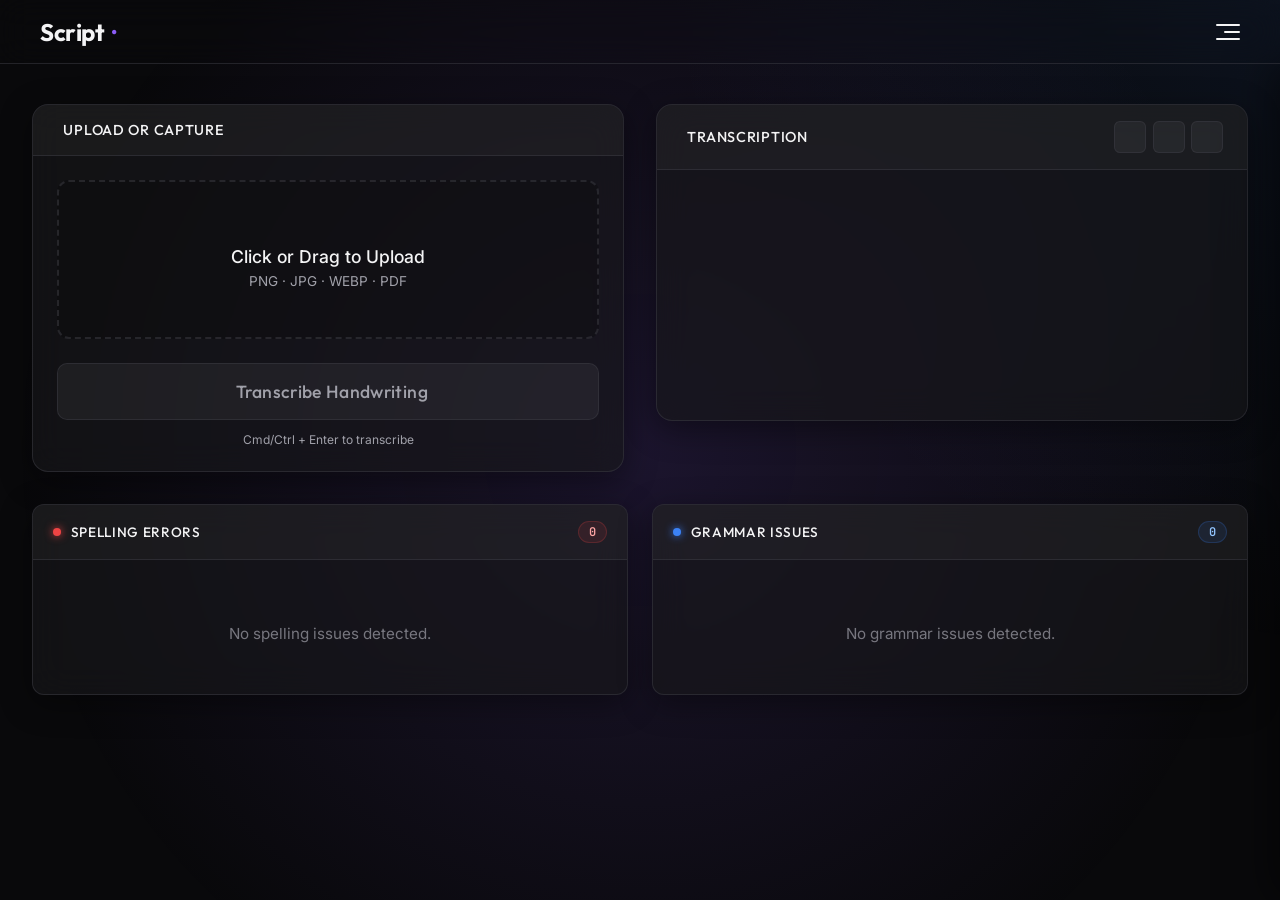
==== commit 4bfb2dd8: "better" ====
--- a/index.html
+++ b/index.html
@@ -21,9 +21,14 @@
     <div class="logo">
       <i data-lucide="scan-text"></i> Script<span>·</span>
     </div>
-    <button id="menu-btn" aria-label="Settings">
-      <span></span><span></span><span></span>
-    </button>
+    <div class="header-actions">
+      <button id="theme-btn" title="Toggle Theme">
+        <i data-lucide="moon" width="20" height="20"></i>
+      </button>
+      <button id="menu-btn" aria-label="Settings">
+        <span></span><span></span><span></span>
+      </button>
+    </div>
   </header>
 
   <div id="overlay"></div>
--- a/style.css
+++ b/style.css
@@ -21,6 +21,18 @@
   --glass-blur: blur(16px);
 }
 
+html.light-theme {
+  --bg-color: #fafafa;
+  --bg-panel: rgba(255, 255, 255, 0.7);
+  --bg-panel-solid: #ffffff;
+  --bg-hover: rgba(244, 244, 245, 0.8);
+  --border-color: rgba(228, 228, 231, 1);
+  --text-main: #09090b;
+  --text-muted: #71717a;
+  
+  --shadow-panel: 0 8px 32px rgba(0, 0, 0, 0.08);
+}
+
 * {
   margin: 0;
   padding: 0;
@@ -49,6 +61,11 @@
   pointer-events: none;
 }
 
+html.light-theme .ambient-bg {
+  background: radial-gradient(circle at 50% 50%, rgba(139, 92, 246, 0.06), transparent 40%),
+              radial-gradient(circle at 80% 20%, rgba(59, 130, 246, 0.04), transparent 30%);
+}
+
 @keyframes bgDrift {
   0% { transform: translateY(0) scale(1); }
   100% { transform: translateY(5%) scale(1.05); }
@@ -59,7 +76,7 @@
   position: sticky;
   top: 0;
   z-index: 100;
-  background: rgba(9, 9, 11, 0.7);
+  /* background: rgba(9, 9, 11, 0.7); */
   backdrop-filter: var(--glass-blur);
   -webkit-backdrop-filter: var(--glass-blur);
   border-bottom: 1px solid var(--border-color);
@@ -85,6 +102,26 @@
 }
 
 .logo i {
+  color: var(--primary);
+}
+
+.header-actions {
+  display: flex;
+  align-items: center;
+  gap: 1.5rem;
+}
+
+#theme-btn {
+  background: none;
+  border: none;
+  color: var(--text-main);
+  cursor: pointer;
+  display: flex;
+  align-items: center;
+  transition: color 0.2s;
+}
+
+#theme-btn:hover {
   color: var(--primary);
 }
 
@@ -177,6 +214,11 @@
   transition: all 0.2s;
 }
 
+html.light-theme .setting-input,
+html.light-theme .setting-select {
+  background: #f4f4f5;
+}
+
 .setting-input:focus,
 .setting-select:focus {
   border-color: var(--primary);
@@ -384,6 +426,10 @@
   position: relative;
 }
 
+html.light-theme .upload-zone {
+  background: rgba(0, 0, 0, 0.02);
+}
+
 .upload-zone:hover,
 .upload-zone.drag-over {
   border-color: var(--primary);
@@ -450,6 +496,10 @@
   align-items: center;
   justify-content: center;
   overflow: hidden;
+}
+
+html.light-theme .preview-item {
+  background: rgba(255, 255, 255, 0.8);
 }
 
 .preview-item img {
@@ -655,6 +705,13 @@
   border-color: rgba(239, 68, 68, 0.3);
 }
 
+html.light-theme .tool-btn {
+  background: transparent;
+}
+html.light-theme .tool-btn:hover {
+  background: rgba(0, 0, 0, 0.05);
+}
+
 .output-panel .panel-body { padding: 0;}
 
 #transcription-out {
@@ -778,6 +835,10 @@
   border: 1px solid var(--border-color);
   animation: fadeSlide 0.3s ease forwards;
   opacity: 0;
+}
+
+html.light-theme .issue-item {
+  background: #ffffff;
 }
 
 .issue-item.spelling { border-left: 3px solid var(--accent-red); }
@@ -835,6 +896,10 @@
   box-shadow: 0 25px 50px -12px rgba(0, 0, 0, 0.5);
 }
 
+html.light-theme .glass-modal {
+  background: #ffffff;
+}
+
 .modal-head {
   padding: 1.25rem 1.5rem;
   border-bottom: 1px solid var(--border-color);
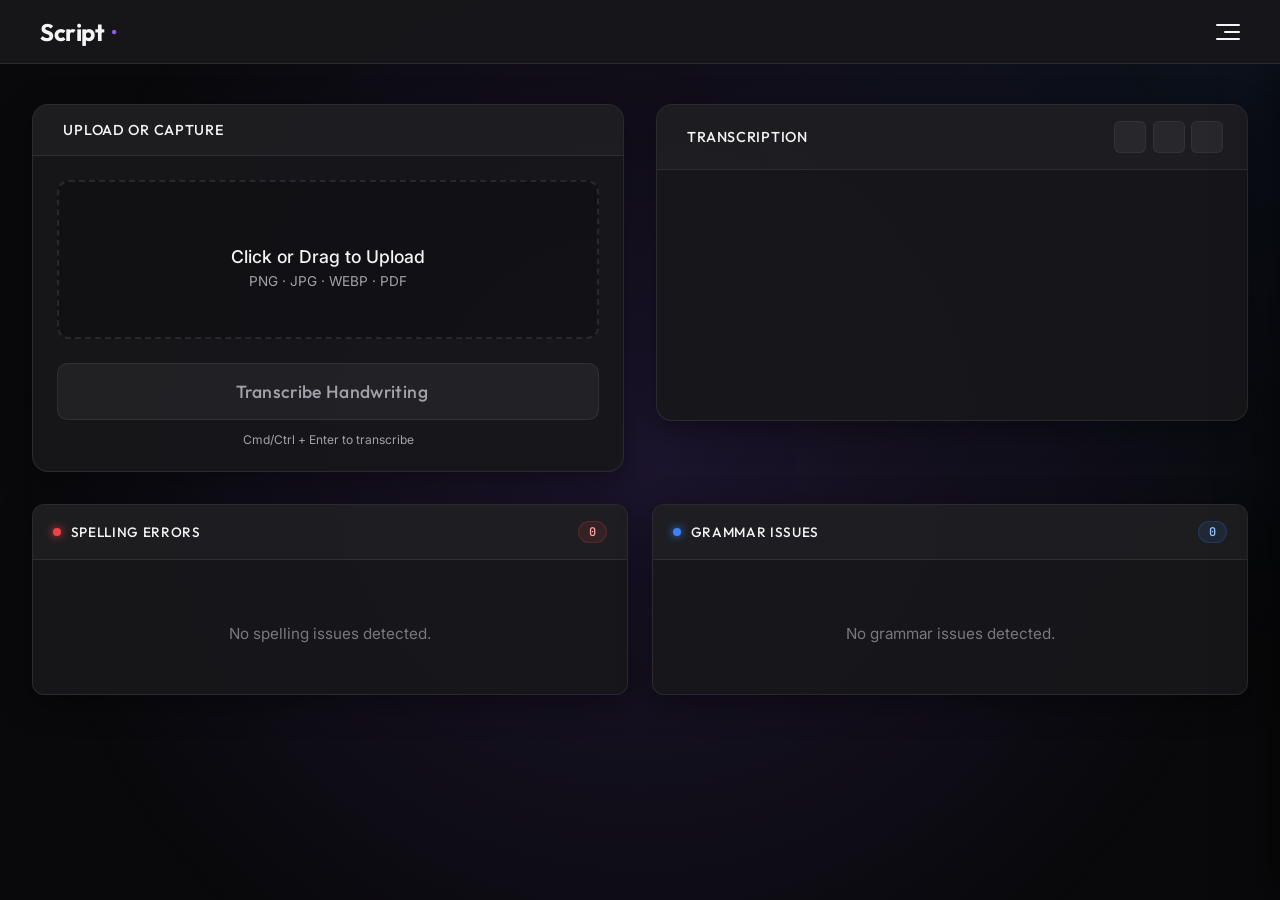
==== commit 4e2d6e9d: "fix??" ====
--- a/index.html
+++ b/index.html
@@ -54,12 +54,13 @@
     <div class="setting-group">
       <label class="setting-label">Gemini Model</label>
       <select id="model-select" class="setting-select">
-        <option value="gemini-3.1-pro-preview">gemini-3.1-pro-preview (Newest & Best Reasoning)</option>
-        <option value="gemini-3-pro-preview">gemini-3-pro-preview (High Quality)</option>
-        <option value="gemini-3-flash-preview">gemini-3-flash-preview (Recommended - Balanced)</option>
-        <option value="gemini-2.5-pro">gemini-2.5-pro (Stable High Quality)</option>
-        <option value="gemini-2.5-flash">gemini-2.5-flash (Stable Fast)</option>
-        <option value="gemini-2.5-flash-lite">gemini-2.5-flash-lite (Fastest & Cost-Efficient)</option>
+        <option value="gemini-3.1-pro-preview">gemini-3.1-pro-preview</option>
+        <option value="gemini-3.1-flash-lite-preview">gemini-3.1-flash-lite-preview</option>
+        <option value="gemini-3-pro-preview">gemini-3-pro-preview</option>
+        <option value="gemini-3-flash-preview">gemini-3-flash-preview</option>
+        <option value="gemini-2.5-pro">gemini-2.5-pro</option>
+        <option value="gemini-2.5-flash">gemini-2.5-flash</option>
+        <option value="gemini-2.5-flash-lite">gemini-2.5-flash-lite</option>
       </select>
     </div>
 
--- a/style.css
+++ b/style.css
@@ -1,21 +1,21 @@
 :root {
   --bg-color: #09090b;
-  --bg-panel: rgba(24, 24, 27, 0.65);
+  --bg-panel: rgba(24, 24, 27, 0.95);
   --bg-panel-solid: #18181b;
   --bg-hover: rgba(39, 39, 42, 0.8);
   --border-color: rgba(63, 63, 70, 0.5);
   --text-main: #f4f4f5;
   --text-muted: #a1a1aa;
-  
+
   --primary: #8b5cf6;
   --primary-hover: #7c3aed;
-  
+
   --accent-red: #ef4444;
   --accent-red-faint: rgba(239, 68, 68, 0.1);
   --accent-blue: #3b82f6;
   --accent-blue-faint: rgba(59, 130, 246, 0.1);
   --accent-green: #10b981;
-  
+
   --shadow-panel: 0 8px 32px rgba(0, 0, 0, 0.4);
   --sidebar-w: 380px;
   --glass-blur: blur(16px);
@@ -23,13 +23,13 @@
 
 html.light-theme {
   --bg-color: #fafafa;
-  --bg-panel: rgba(255, 255, 255, 0.7);
+  --bg-panel: rgba(255, 255, 255, 0.95);
   --bg-panel-solid: #ffffff;
   --bg-hover: rgba(244, 244, 245, 0.8);
   --border-color: rgba(228, 228, 231, 1);
   --text-main: #09090b;
   --text-muted: #71717a;
-  
+
   --shadow-panel: 0 8px 32px rgba(0, 0, 0, 0.08);
 }
 
@@ -55,7 +55,7 @@
   width: 200%;
   height: 200%;
   background: radial-gradient(circle at 50% 50%, rgba(139, 92, 246, 0.15), transparent 40%),
-              radial-gradient(circle at 80% 20%, rgba(59, 130, 246, 0.1), transparent 30%);
+    radial-gradient(circle at 80% 20%, rgba(59, 130, 246, 0.1), transparent 30%);
   z-index: -1;
   animation: bgDrift 20s ease-in-out infinite alternate;
   pointer-events: none;
@@ -63,12 +63,17 @@
 
 html.light-theme .ambient-bg {
   background: radial-gradient(circle at 50% 50%, rgba(139, 92, 246, 0.06), transparent 40%),
-              radial-gradient(circle at 80% 20%, rgba(59, 130, 246, 0.04), transparent 30%);
+    radial-gradient(circle at 80% 20%, rgba(59, 130, 246, 0.04), transparent 30%);
 }
 
 @keyframes bgDrift {
-  0% { transform: translateY(0) scale(1); }
-  100% { transform: translateY(5%) scale(1.05); }
+  0% {
+    transform: translateY(0) scale(1);
+  }
+
+  100% {
+    transform: translateY(5%) scale(1.05);
+  }
 }
 
 /* HEADER */
@@ -76,9 +81,7 @@
   position: sticky;
   top: 0;
   z-index: 100;
-  /* background: rgba(9, 9, 11, 0.7); */
-  backdrop-filter: var(--glass-blur);
-  -webkit-backdrop-filter: var(--glass-blur);
+  background: var(--bg-panel);
   border-bottom: 1px solid var(--border-color);
   padding: 0 2rem;
   height: 64px;
@@ -144,15 +147,35 @@
   border-radius: 2px;
 }
 
-#menu-btn span:nth-child(1) { width: 24px; }
-#menu-btn span:nth-child(2) { width: 16px; }
-#menu-btn span:nth-child(3) { width: 24px; }
-
-#menu-btn:hover span { background: var(--primary); }
-
-#menu-btn.open span:nth-child(1) { transform: translateY(7px) rotate(45deg); width: 24px; }
-#menu-btn.open span:nth-child(2) { opacity: 0; transform: scaleX(0); }
-#menu-btn.open span:nth-child(3) { transform: translateY(-7px) rotate(-45deg); }
+#menu-btn span:nth-child(1) {
+  width: 24px;
+}
+
+#menu-btn span:nth-child(2) {
+  width: 16px;
+}
+
+#menu-btn span:nth-child(3) {
+  width: 24px;
+}
+
+#menu-btn:hover span {
+  background: var(--primary);
+}
+
+#menu-btn.open span:nth-child(1) {
+  transform: translateY(7px) rotate(45deg);
+  width: 24px;
+}
+
+#menu-btn.open span:nth-child(2) {
+  opacity: 0;
+  transform: scaleX(0);
+}
+
+#menu-btn.open span:nth-child(3) {
+  transform: translateY(-7px) rotate(-45deg);
+}
 
 /* SETTINGS PANEL */
 #settings-panel {
@@ -188,7 +211,9 @@
   gap: 0.5rem;
 }
 
-.setting-group { margin-bottom: 1.5rem; }
+.setting-group {
+  margin-bottom: 1.5rem;
+}
 
 .setting-label {
   font-size: 0.75rem;
@@ -234,7 +259,9 @@
   cursor: pointer;
 }
 
-.api-key-wrap { position: relative; }
+.api-key-wrap {
+  position: relative;
+}
 
 .eye-btn {
   position: absolute;
@@ -248,7 +275,10 @@
   display: flex;
   align-items: center;
 }
-.eye-btn:hover { color: var(--text-main); }
+
+.eye-btn:hover {
+  color: var(--text-main);
+}
 
 .toggle-row {
   display: flex;
@@ -269,7 +299,11 @@
   flex-shrink: 0;
 }
 
-.toggle input { opacity: 0; width: 0; height: 0; }
+.toggle input {
+  opacity: 0;
+  width: 0;
+  height: 0;
+}
 
 .toggle-slider {
   position: absolute;
@@ -292,8 +326,13 @@
   transition: transform 0.3s cubic-bezier(0.175, 0.885, 0.32, 1.275);
 }
 
-.toggle input:checked + .toggle-slider { background: var(--primary); }
-.toggle input:checked + .toggle-slider::before { transform: translateX(20px); }
+.toggle input:checked+.toggle-slider {
+  background: var(--primary);
+}
+
+.toggle input:checked+.toggle-slider::before {
+  transform: translateX(20px);
+}
 
 .save-btn {
   width: 100%;
@@ -319,7 +358,9 @@
   transform: translateY(-1px);
 }
 
-.save-btn:active { transform: scale(0.98); }
+.save-btn:active {
+  transform: scale(0.98);
+}
 
 .settings-divider {
   border: none;
@@ -342,12 +383,13 @@
   display: none;
   position: fixed;
   inset: 0;
-  background: rgba(0, 0, 0, 0.5);
+  background: rgba(0, 0, 0, 0.8);
   z-index: 98;
-  backdrop-filter: blur(4px);
-  -webkit-backdrop-filter: blur(4px);
-}
-#overlay.show { display: block; }
+}
+
+#overlay.show {
+  display: block;
+}
 
 /* MAIN */
 main {
@@ -359,10 +401,21 @@
 }
 
 @media (max-width: 600px) {
-  header { padding: 0 1rem; }
-  main { padding: 1.5rem 1rem; }
-  .panel-body { padding: 1rem; }
-  .panel-head { padding: 1rem; }
+  header {
+    padding: 0 1rem;
+  }
+
+  main {
+    padding: 1.5rem 1rem;
+  }
+
+  .panel-body {
+    padding: 1rem;
+  }
+
+  .panel-head {
+    padding: 1rem;
+  }
 }
 
 .app-grid {
@@ -372,14 +425,14 @@
 }
 
 @media (max-width: 900px) {
-  .app-grid { grid-template-columns: 1fr; }
+  .app-grid {
+    grid-template-columns: 1fr;
+  }
 }
 
 /* PANEL */
 .panel {
   background: var(--bg-panel);
-  backdrop-filter: var(--glass-blur);
-  -webkit-backdrop-filter: var(--glass-blur);
   border: 1px solid var(--border-color);
   border-radius: 16px;
   box-shadow: var(--shadow-panel);
@@ -410,9 +463,17 @@
   align-items: center;
   gap: 0.4rem;
 }
-.panel-title i { color: var(--primary); }
-
-.panel-body { padding: 1.5rem; flex-grow: 1; display: flex; flex-direction: column;}
+
+.panel-title i {
+  color: var(--primary);
+}
+
+.panel-body {
+  padding: 1.5rem;
+  flex-grow: 1;
+  display: flex;
+  flex-direction: column;
+}
 
 /* UPLOAD ZONE */
 .upload-zone {
@@ -450,6 +511,7 @@
   margin-bottom: 1rem;
   transition: transform 0.3s ease;
 }
+
 .upload-zone:hover .upload-icon-wrap {
   color: var(--primary);
   transform: translateY(-5px);
@@ -482,12 +544,19 @@
   overflow-y: auto;
   padding-right: 6px;
 }
-#preview-gallery::-webkit-scrollbar { width: 6px; }
-#preview-gallery::-webkit-scrollbar-thumb { background: var(--border-color); border-radius: 3px; }
+
+#preview-gallery::-webkit-scrollbar {
+  width: 6px;
+}
+
+#preview-gallery::-webkit-scrollbar-thumb {
+  background: var(--border-color);
+  border-radius: 3px;
+}
 
 .preview-item {
   position: relative;
-  background: rgba(0,0,0,0.4);
+  background: rgba(0, 0, 0, 0.4);
   border: 1px solid var(--border-color);
   border-radius: 8px;
   padding: 4px;
@@ -509,29 +578,45 @@
   border-radius: 4px;
 }
 
-.remove-img-btn, .crop-btn-overlay {
+.remove-img-btn,
+.crop-btn-overlay {
   position: absolute;
   width: 32px;
   height: 32px;
-  background: rgba(0,0,0,0.7);
-  color: var(--text-main);
-  border: 1px solid rgba(255,255,255,0.1);
+  background: rgba(0, 0, 0, 0.7);
+  color: var(--text-main);
+  border: 1px solid rgba(255, 255, 255, 0.1);
   border-radius: 50%;
   cursor: pointer;
   display: flex;
   align-items: center;
   justify-content: center;
   box-shadow: 0 4px 12px rgba(0, 0, 0, 0.5);
-  backdrop-filter: blur(4px);
   z-index: 2;
   transition: all 0.2s;
 }
 
-.remove-img-btn { top: 8px; right: 8px; }
-.remove-img-btn:hover { background: var(--accent-red); color: white; transform: scale(1.1); }
-
-.crop-btn-overlay { top: 8px; right: 44px; }
-.crop-btn-overlay:hover { background: var(--primary); color: white; transform: scale(1.1); }
+.remove-img-btn {
+  top: 8px;
+  right: 8px;
+}
+
+.remove-img-btn:hover {
+  background: var(--accent-red);
+  color: white;
+  transform: scale(1.1);
+}
+
+.crop-btn-overlay {
+  top: 8px;
+  right: 44px;
+}
+
+.crop-btn-overlay:hover {
+  background: var(--primary);
+  color: white;
+  transform: scale(1.1);
+}
 
 .preview-actions {
   display: flex;
@@ -560,13 +645,19 @@
   color: var(--text-main);
   border-color: var(--border-color);
 }
-.cam-btn.secondary:hover { background: rgba(255,255,255,0.1); }
+
+.cam-btn.secondary:hover {
+  background: rgba(255, 255, 255, 0.1);
+}
 
 .primary-btn {
   background: var(--primary);
   color: white;
 }
-.primary-btn:hover { background: var(--primary-hover); }
+
+.primary-btn:hover {
+  background: var(--primary-hover);
+}
 
 /* STATUS */
 #status-bar {
@@ -579,7 +670,10 @@
   align-items: center;
   gap: 0.6rem;
 }
-#status-bar.show { display: flex; }
+
+#status-bar.show {
+  display: flex;
+}
 
 #status-bar.error {
   background: rgba(239, 68, 68, 0.1);
@@ -623,7 +717,7 @@
   content: '';
   position: absolute;
   inset: 0;
-  background: linear-gradient(45deg, transparent, rgba(255,255,255,0.2), transparent);
+  background: linear-gradient(45deg, transparent, rgba(255, 255, 255, 0.2), transparent);
   transform: translateX(-100%);
   transition: transform 0.5s ease;
 }
@@ -648,7 +742,7 @@
 }
 
 .transcribe-btn:disabled {
-  background: rgba(255,255,255,0.05);
+  background: rgba(255, 255, 255, 0.05);
   color: var(--text-muted);
   box-shadow: none;
   cursor: not-allowed;
@@ -673,7 +767,11 @@
   animation: spin 0.8s linear infinite;
 }
 
-@keyframes spin { to { transform: rotate(360deg); } }
+@keyframes spin {
+  to {
+    transform: rotate(360deg);
+  }
+}
 
 /* OUTPUT */
 .output-toolbar {
@@ -684,7 +782,7 @@
 .tool-btn {
   width: 32px;
   height: 32px;
-  background: rgba(255,255,255,0.05);
+  background: rgba(255, 255, 255, 0.05);
   color: var(--text-main);
   border: 1px solid var(--border-color);
   border-radius: 6px;
@@ -696,9 +794,10 @@
 }
 
 .tool-btn:hover {
-  background: rgba(255,255,255,0.1);
+  background: rgba(255, 255, 255, 0.1);
   border-color: var(--text-muted);
 }
+
 .tool-btn.danger:hover {
   background: var(--accent-red-faint);
   color: var(--accent-red);
@@ -708,11 +807,14 @@
 html.light-theme .tool-btn {
   background: transparent;
 }
+
 html.light-theme .tool-btn:hover {
   background: rgba(0, 0, 0, 0.05);
 }
 
-.output-panel .panel-body { padding: 0;}
+.output-panel .panel-body {
+  padding: 0;
+}
 
 #transcription-out {
   flex-grow: 1;
@@ -728,7 +830,7 @@
 }
 
 #transcription-out:focus {
-  background: rgba(0,0,0,0.2);
+  background: rgba(0, 0, 0, 0.2);
 }
 
 #transcription-out:empty::before {
@@ -741,7 +843,10 @@
 #transcription-out p {
   margin: 0 0 1em 0;
 }
-#transcription-out p:last-child { margin-bottom: 0; }
+
+#transcription-out p:last-child {
+  margin-bottom: 0;
+}
 
 /* ANALYSIS */
 .analysis-grid {
@@ -752,13 +857,13 @@
 }
 
 @media (max-width: 768px) {
-  .analysis-grid { grid-template-columns: 1fr; }
+  .analysis-grid {
+    grid-template-columns: 1fr;
+  }
 }
 
 .analysis-panel {
   background: var(--bg-panel);
-  backdrop-filter: var(--glass-blur);
-  -webkit-backdrop-filter: var(--glass-blur);
   border-radius: 12px;
   border: 1px solid var(--border-color);
   overflow: hidden;
@@ -770,7 +875,7 @@
   display: flex;
   align-items: center;
   gap: 0.6rem;
-  background: rgba(255,255,255,0.03);
+  background: rgba(255, 255, 255, 0.03);
   border-bottom: 1px solid var(--border-color);
 }
 
@@ -781,8 +886,15 @@
   flex-shrink: 0;
 }
 
-.spelling .analysis-dot { background: var(--accent-red); box-shadow: 0 0 8px var(--accent-red); }
-.grammar .analysis-dot { background: var(--accent-blue); box-shadow: 0 0 8px var(--accent-blue); }
+.spelling .analysis-dot {
+  background: var(--accent-red);
+  box-shadow: 0 0 8px var(--accent-red);
+}
+
+.grammar .analysis-dot {
+  background: var(--accent-blue);
+  box-shadow: 0 0 8px var(--accent-blue);
+}
 
 .analysis-head-title {
   font-family: 'Outfit', sans-serif;
@@ -802,8 +914,17 @@
   font-weight: 600;
 }
 
-.spelling .issue-count { background: var(--accent-red-faint); color: #fca5a5; border: 1px solid rgba(239,68,68,0.2);}
-.grammar .issue-count { background: var(--accent-blue-faint); color: #93c5fd; border: 1px solid rgba(59,130,246,0.2);}
+.spelling .issue-count {
+  background: var(--accent-red-faint);
+  color: #fca5a5;
+  border: 1px solid rgba(239, 68, 68, 0.2);
+}
+
+.grammar .issue-count {
+  background: var(--accent-blue-faint);
+  color: #93c5fd;
+  border: 1px solid rgba(59, 130, 246, 0.2);
+}
 
 .analysis-body {
   padding: 1.2rem;
@@ -812,8 +933,14 @@
   overflow-y: auto;
 }
 
-.analysis-body::-webkit-scrollbar { width: 6px; }
-.analysis-body::-webkit-scrollbar-thumb { background: var(--border-color); border-radius: 3px; }
+.analysis-body::-webkit-scrollbar {
+  width: 6px;
+}
+
+.analysis-body::-webkit-scrollbar-thumb {
+  background: var(--border-color);
+  border-radius: 3px;
+}
 
 .analysis-empty {
   display: flex;
@@ -827,11 +954,16 @@
   opacity: 0.7;
 }
 
+.analysis-empty.muted {
+  opacity: 0.45;
+  font-style: italic;
+}
+
 .issue-item {
   padding: 1rem;
   margin-bottom: 0.75rem;
   border-radius: 8px;
-  background: rgba(0,0,0,0.2);
+  background: rgba(0, 0, 0, 0.2);
   border: 1px solid var(--border-color);
   animation: fadeSlide 0.3s ease forwards;
   opacity: 0;
@@ -841,15 +973,29 @@
   background: #ffffff;
 }
 
-.issue-item.spelling { border-left: 3px solid var(--accent-red); }
-.issue-item.grammar { border-left: 3px solid var(--accent-blue); }
+.issue-item.spelling {
+  border-left: 3px solid var(--accent-red);
+}
+
+.issue-item.grammar {
+  border-left: 3px solid var(--accent-blue);
+}
 
 @keyframes fadeSlide {
-  from { opacity: 0; transform: translateY(10px); }
-  to { opacity: 1; transform: translateY(0); }
-}
-
-.issue-item:last-child { margin-bottom: 0; }
+  from {
+    opacity: 0;
+    transform: translateY(10px);
+  }
+
+  to {
+    opacity: 1;
+    transform: translateY(0);
+  }
+}
+
+.issue-item:last-child {
+  margin-bottom: 0;
+}
 
 .issue-word {
   display: flex;
@@ -861,9 +1007,18 @@
   flex-wrap: wrap;
 }
 
-.wrong { color: #fca5a5; text-decoration: line-through; }
-.arrow { color: var(--text-muted); }
-.right { color: #6ee7b7; }
+.wrong {
+  color: #fca5a5;
+  text-decoration: line-through;
+}
+
+.arrow {
+  color: var(--text-muted);
+}
+
+.right {
+  color: #6ee7b7;
+}
 
 .issue-explain {
   font-size: 0.85rem;
@@ -876,15 +1031,16 @@
   display: none;
   position: fixed;
   inset: 0;
-  background: rgba(0,0,0,0.8);
+  background: rgba(0, 0, 0, 0.9);
   z-index: 1000;
-  backdrop-filter: blur(8px);
-  -webkit-backdrop-filter: blur(8px);
   padding: 1rem;
   align-items: center;
   justify-content: center;
 }
-.modal.show { display: flex; }
+
+.modal.show {
+  display: flex;
+}
 
 .glass-modal {
   background: var(--bg-panel-solid);
@@ -930,4 +1086,4 @@
   display: flex;
   justify-content: flex-end;
   gap: 1rem;
-}
+}
